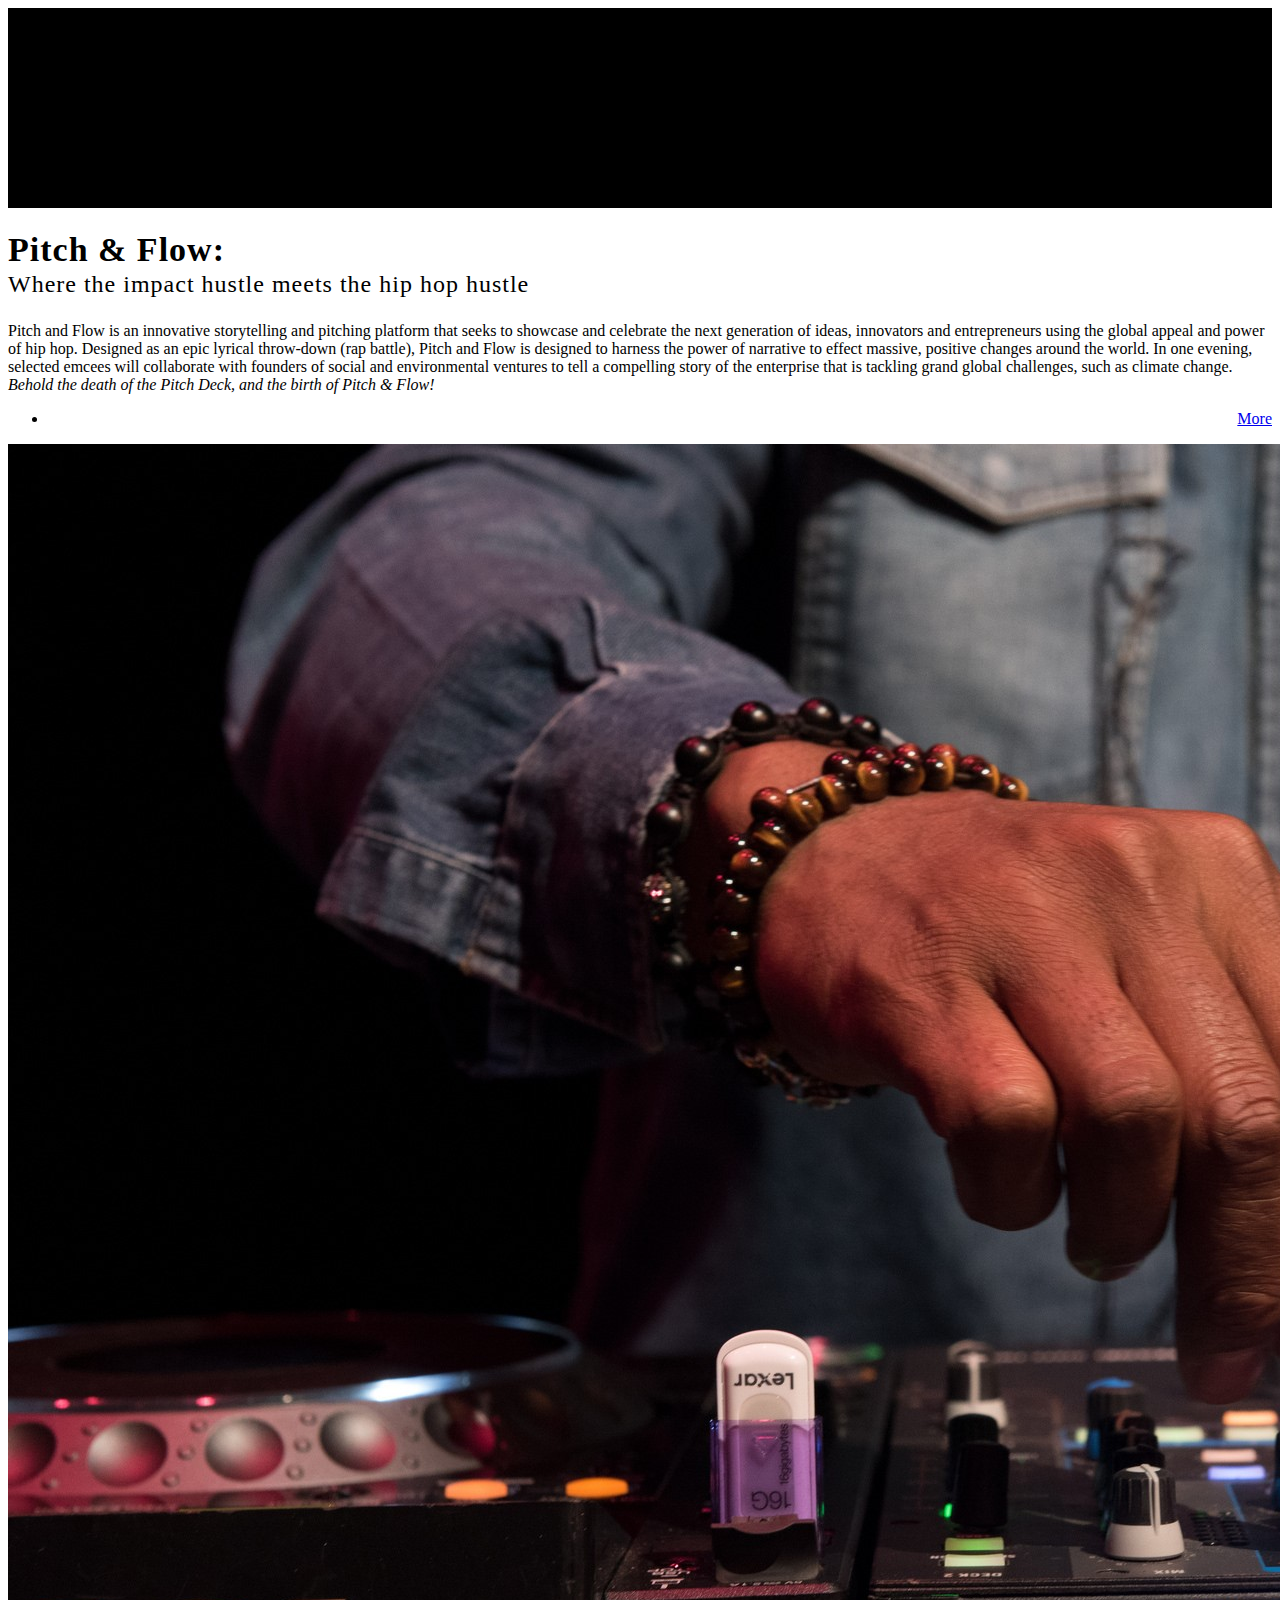
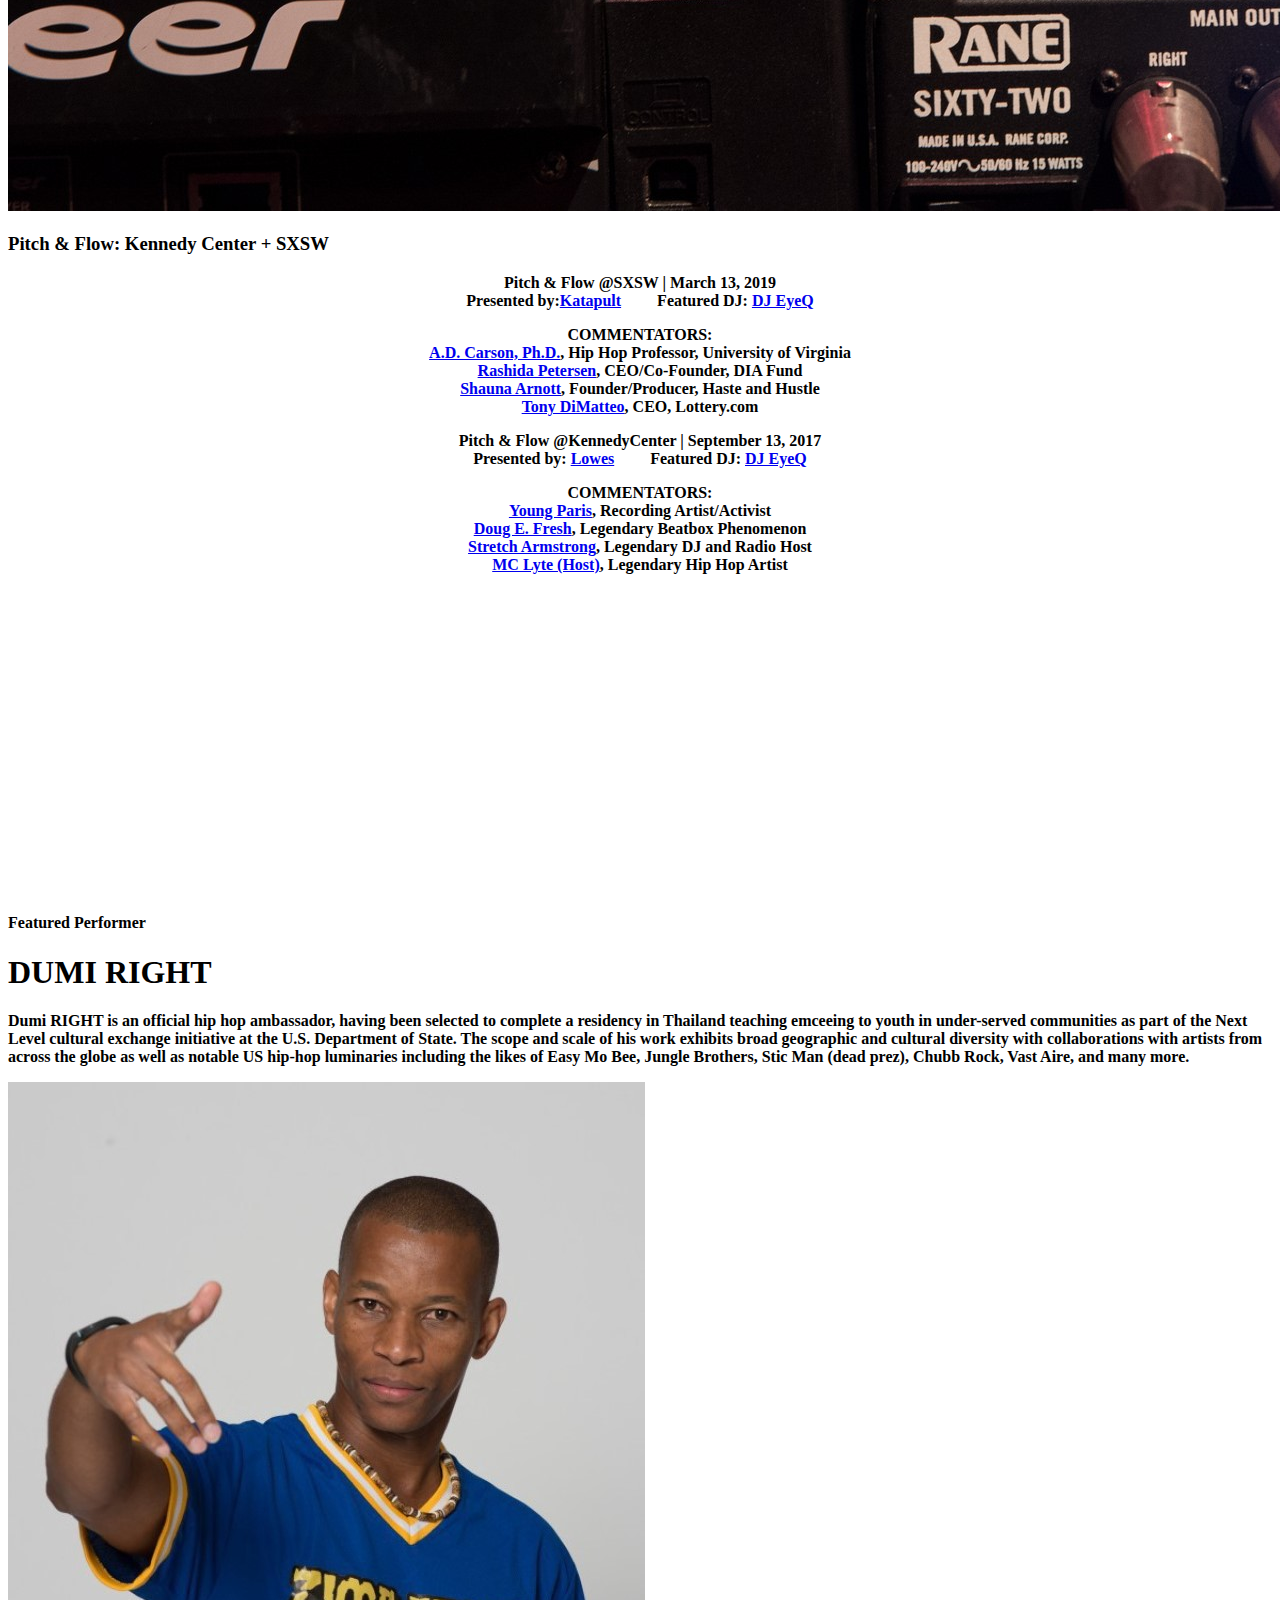
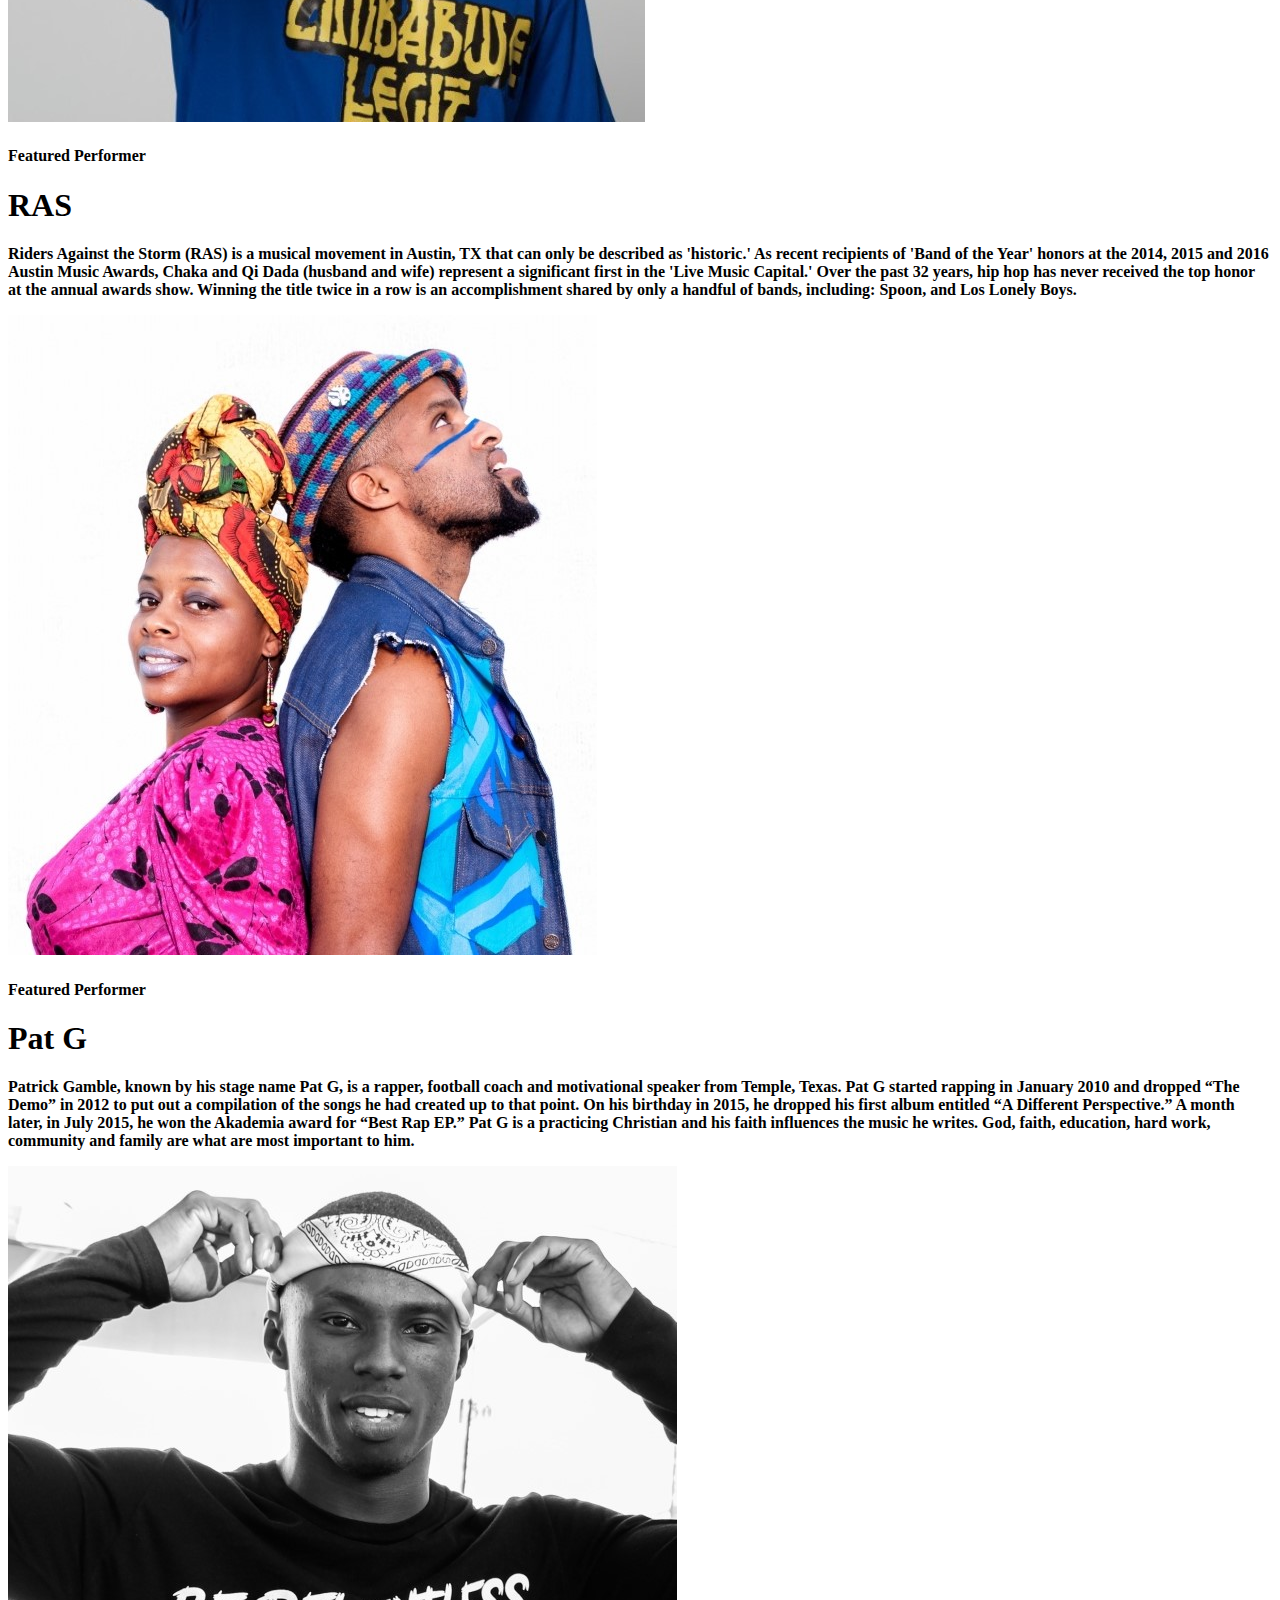
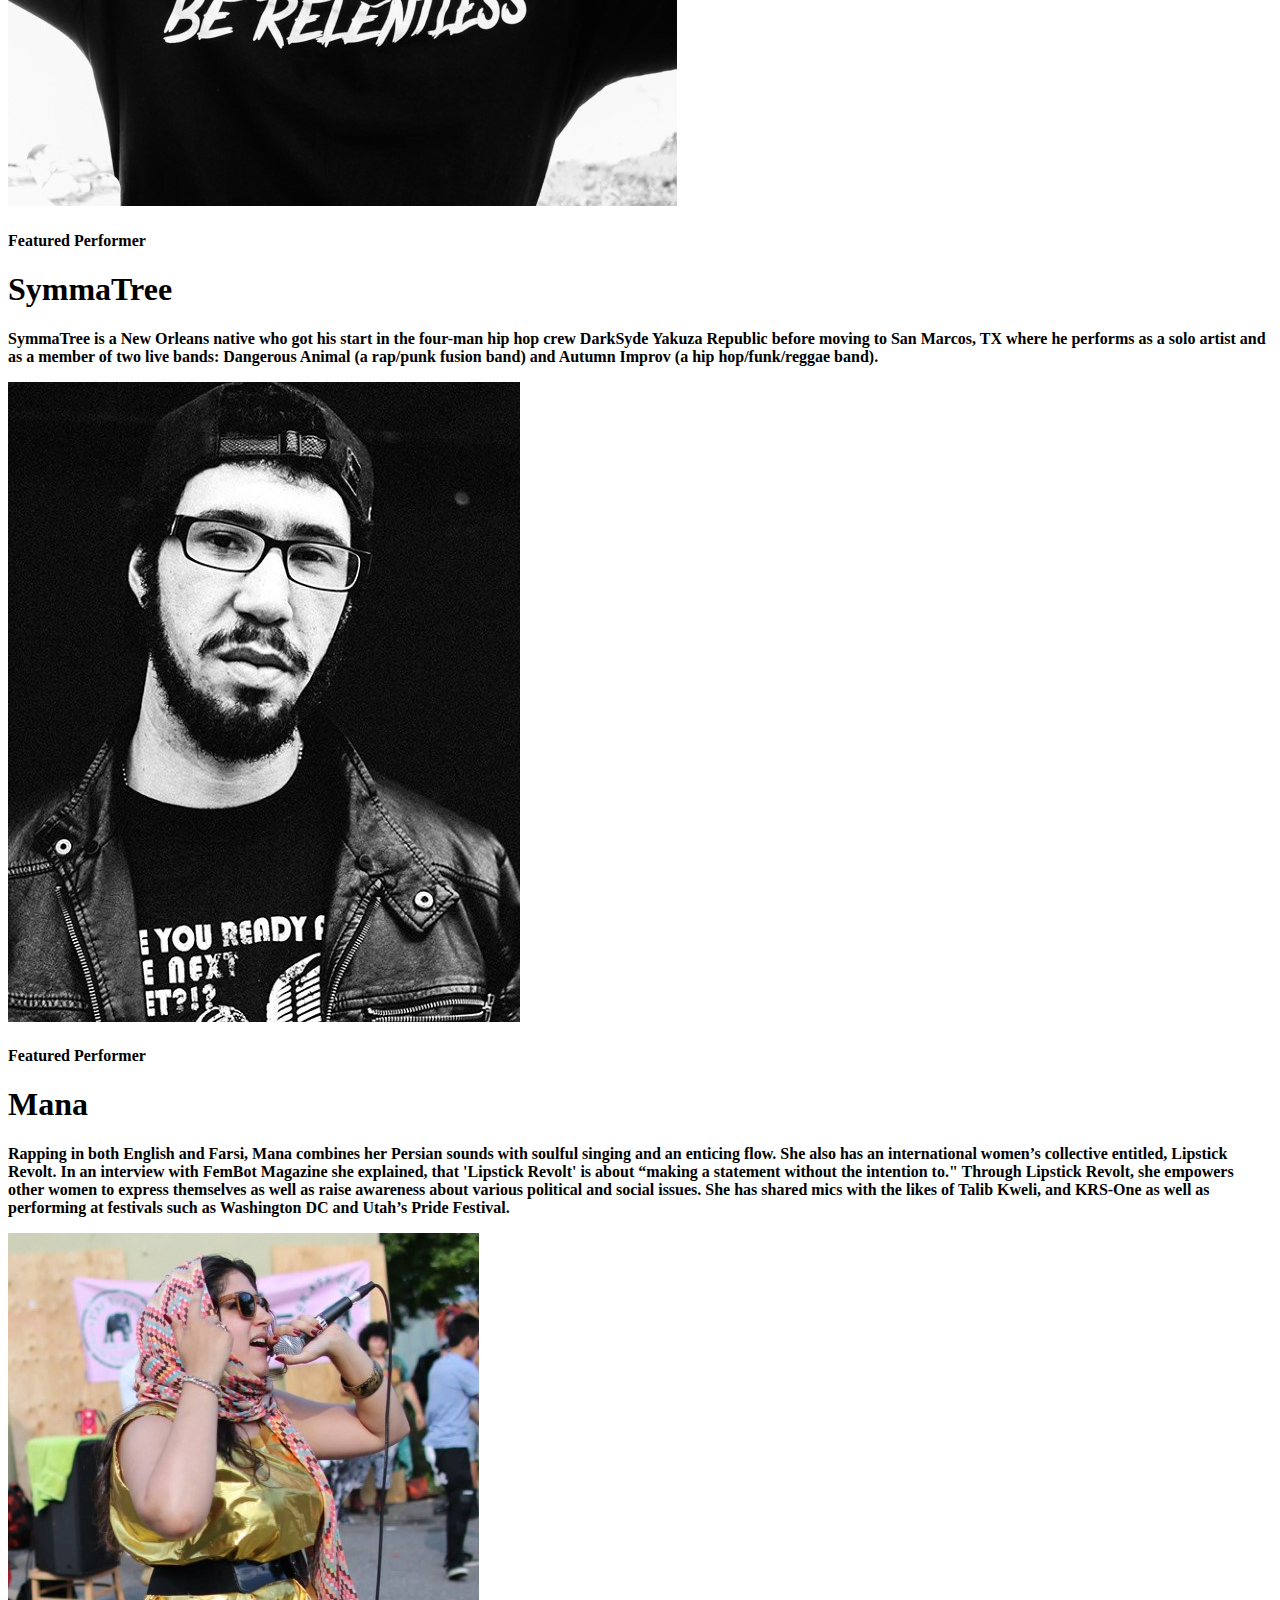
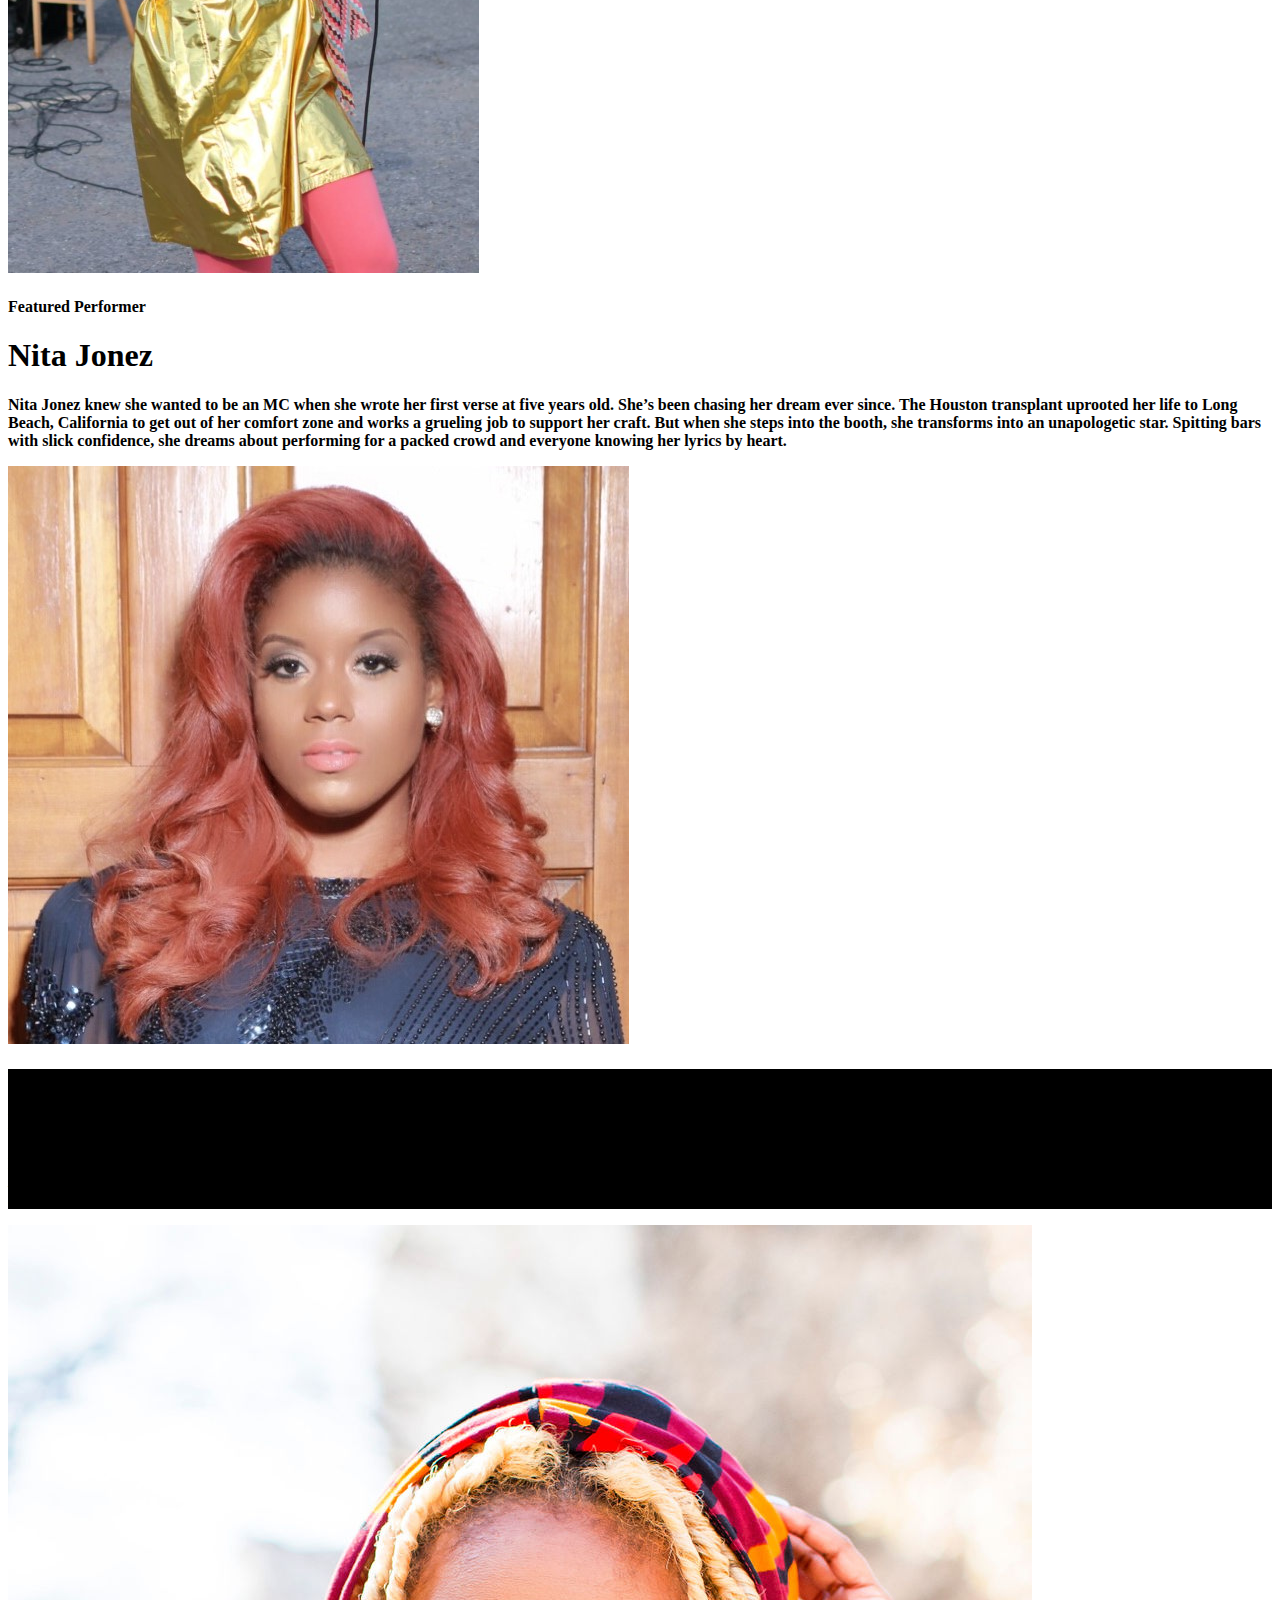
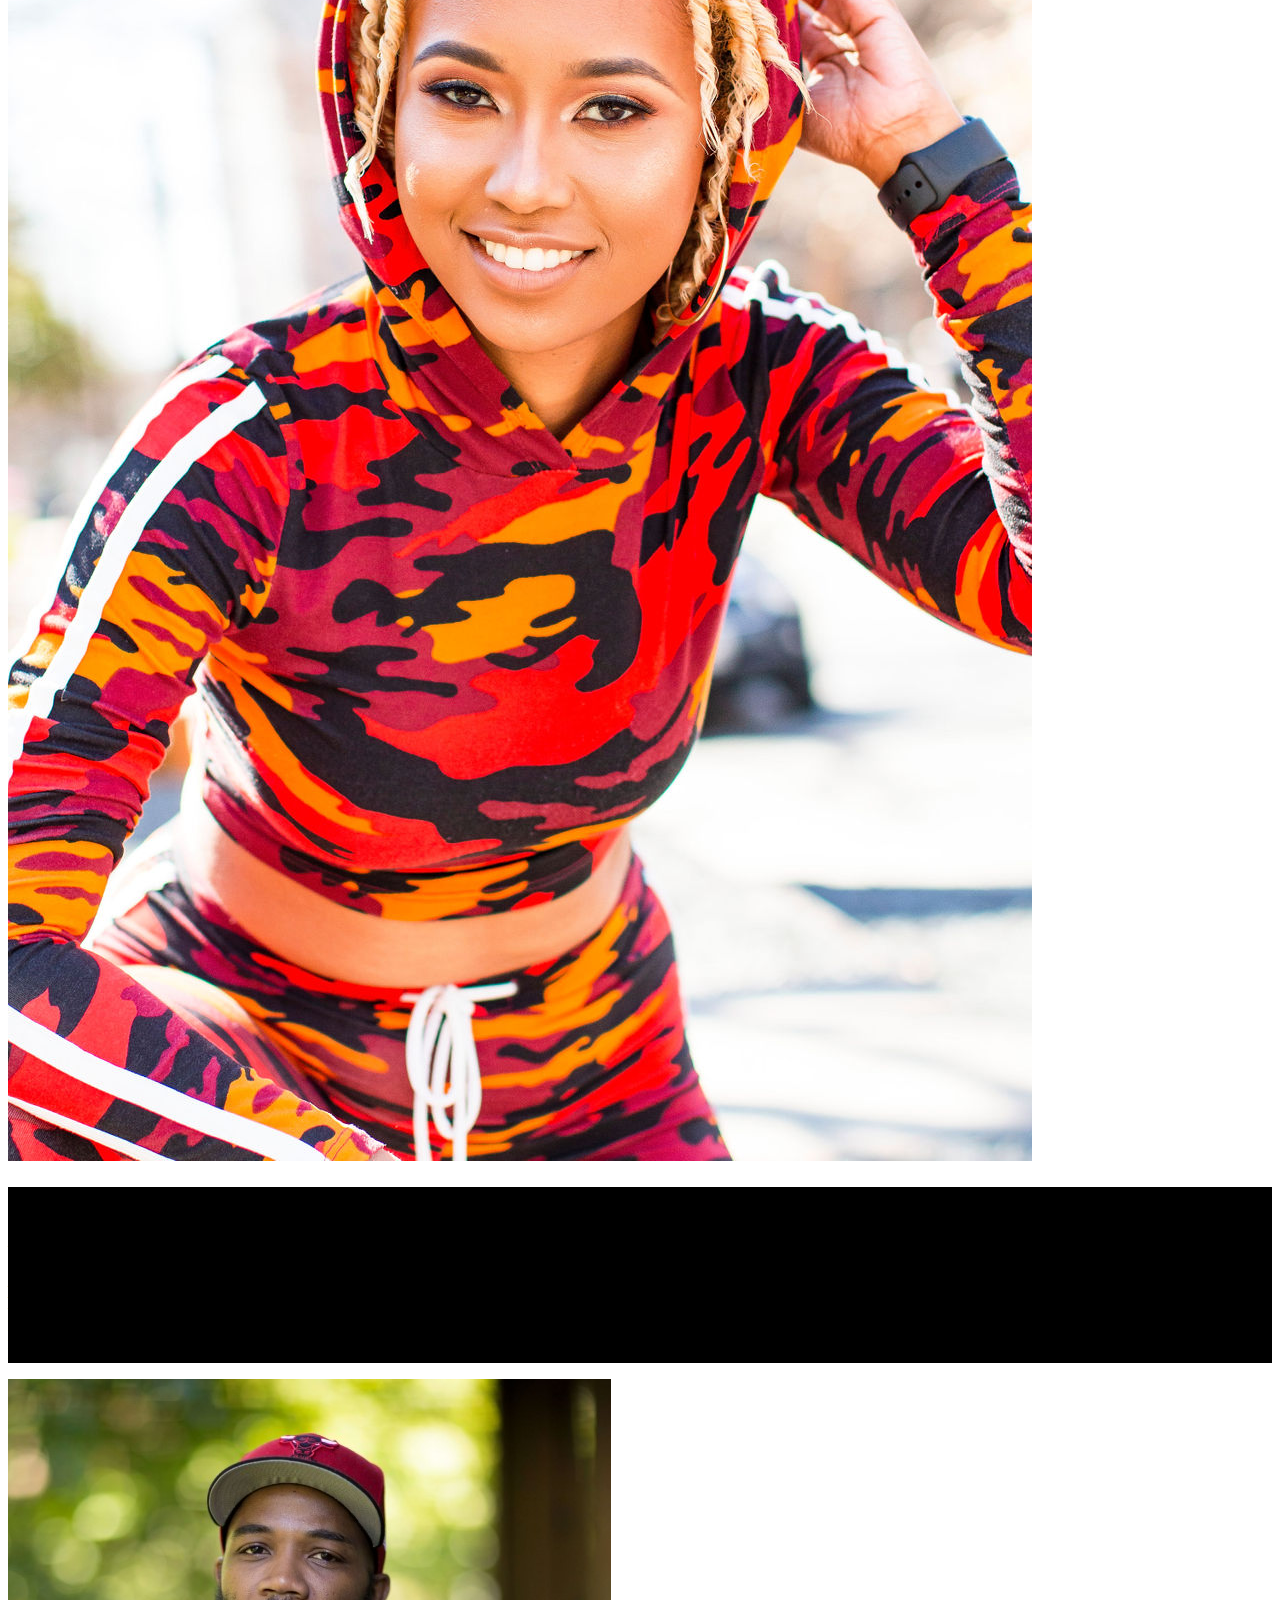
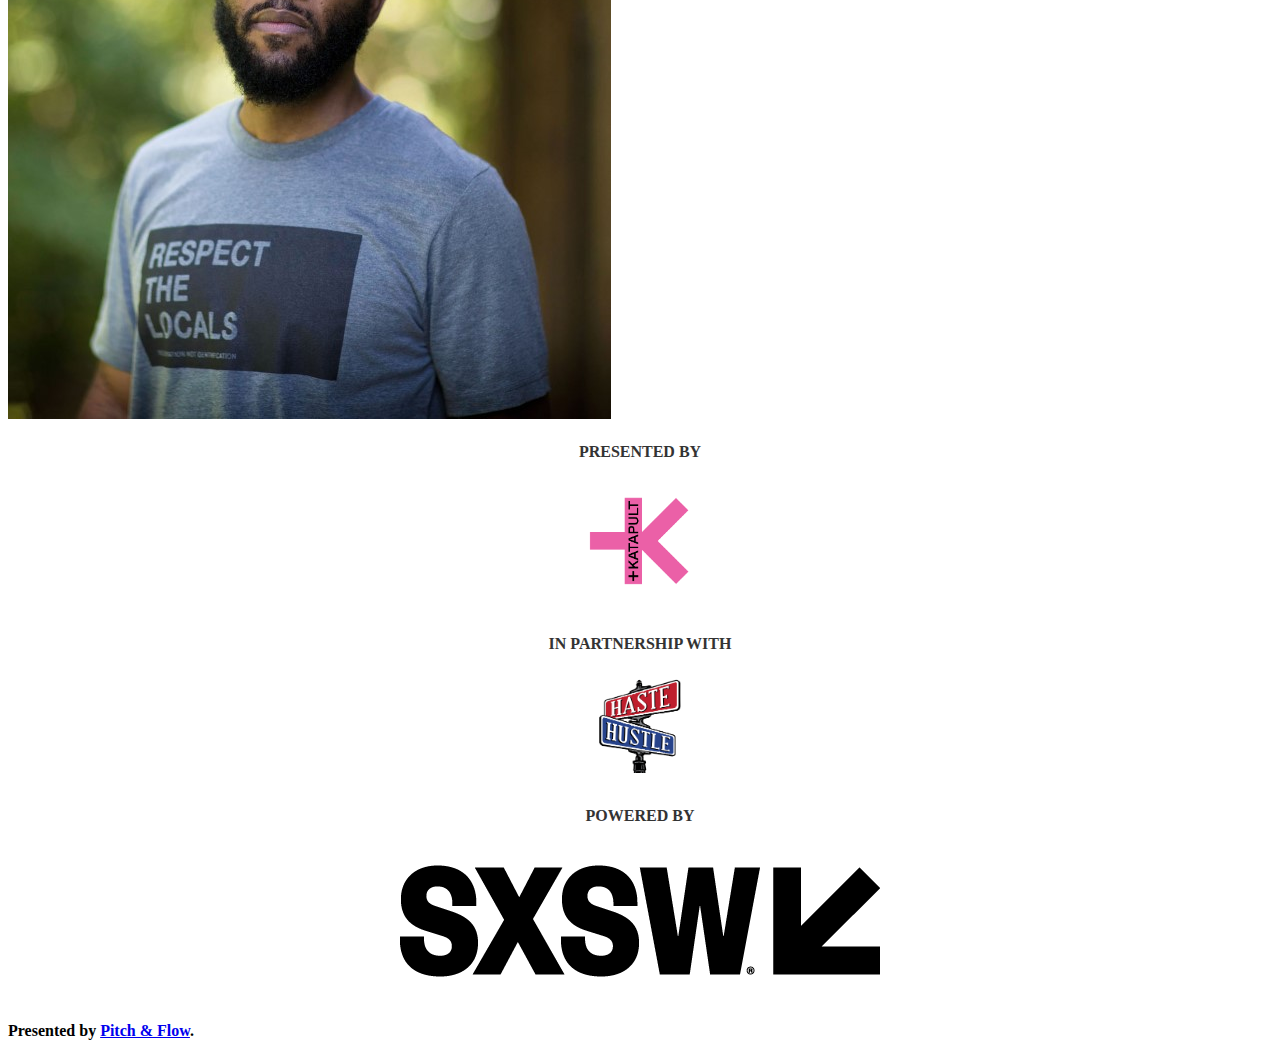
==== home.html @ 5f87fad5 "Update home.html" ====
<!DOCTYPE html>
<html><head><meta http-equiv="Content-Type" content="text/html; charset=UTF-8">
    <title>Pitch & Flow — Giving Voice to Vision</title>
    
    <meta name="viewport" content="width=device-width, initial-scale=1, user-scalable=no">
    <link rel="stylesheet" href="./assets/css/main.css">
    <noscript>&lt;link rel="stylesheet" href="assets/css/noscript.css" /&gt;</noscript>
    <link rel="stylesheet" href="./assets/css/tooltip-theme-arrows.css" />
    <link rel="apple-touch-icon" sizes="57x57" href="assets/images/favicons/apple-icon-57x57.png">
    <link rel="apple-touch-icon" sizes="60x60" href="assets/images/favicons/apple-icon-60x60.png">
    <link rel="apple-touch-icon" sizes="72x72" href="assets/images/favicons/apple-icon-72x72.png">
    <link rel="apple-touch-icon" sizes="76x76" href="assets/images/favicons/apple-icon-76x76.png">
    <link rel="apple-touch-icon" sizes="114x114" href="assets/images/favicons/apple-icon-114x114.png">
    <link rel="apple-touch-icon" sizes="120x120" href="assets/images/favicons/apple-icon-120x120.png">
    <link rel="apple-touch-icon" sizes="144x144" href="assets/images/favicons/apple-icon-144x144.png">
    <link rel="apple-touch-icon" sizes="152x152" href="assets/images/favicons/apple-icon-152x152.png">
    <link rel="apple-touch-icon" sizes="180x180" href="assets/images/favicons/apple-icon-180x180.png">
    <link rel="icon" type="imageassets/images/favicons/png" sizes="192x192"  href="assets/images/favicons/android-icon-192x192.png">
    <link rel="icon" type="imageassets/images/favicons/png" sizes="32x32" href="assets/images/favicons/favicon-32x32.png">
    <link rel="icon" type="imageassets/images/favicons/png" sizes="96x96" href="assets/images/favicons/favicon-96x96.png">
    <link rel="icon" type="imageassets/images/favicons/png" sizes="16x16" href="assets/images/favicons/favicon-16x16.png">
    <link rel="manifest" href="assets/images/favicons/manifest.json">
    <meta name="msapplication-TileColor" content="#ffffff">
    <meta name="msapplication-TileImage" content="assets/images/favicons/ms-icon-144x144.png">
    <meta name="theme-color" content="#ffffff">    
    <link rel="canonical" href="https://pitchandflow.com/" />
    <meta name="google-site-verification" content="XYeDsJhwVckv3bR7S4K35XNMS2PxiT5p_0rfYP9TjKI" />   

    <meta property="og:locale" content="en_US"/>
    <meta property="og:site_name" content="Pitch & Flow — Giving Voice to Vision"/>
    <meta property="og:title" content="Pitch & Flow — Giving Voice to Vision"/>
    <meta property="og:url" content="https://pitchandflow.com"/>
    <meta property="og:type" content="website"/>
    <meta property="og:description" content="Join the impact revolution via hip hop and music!"/>
    <meta property="og:image" content="http://pitchandflow.com/assets/images/fb-pnf.jpg"/>
    <meta property="og:image:secure_url" content="https://pitchandflow.com/assets/images/fb-pnf.jpg" />

    <meta itemprop="name" content="Pitch & Flow — Giving Voice to Vision"/>
    <meta itemprop="description" content="Join the impact revolution powered by hip hop and music!"/>
    <meta itemprop="image" content="http://pitchandflow.com/assets/images/fb-pnf.jpg"/>

    <meta name="twitter:title" content="Pitch & Flow — Giving Voice to Vision"/>
    <meta name="twitter:url" content="https://pitchandflow.com"/>
    <meta name="twitter:description" content="Join us on March 13 at the Line Austin for an unforgettable SXSW event!"/>
    <meta name="twitter:image" content="http://pitchandflow.com/assets/images/fb-pnf.jpg"/>
    <meta name="twitter:card" content="summary_large_image"/>
    <meta name="twitter:site" content="@pitchandflow"/>    
  </head>
  <body style="" class="">

    <!-- Page Wrapper -->
      <div id="page-wrapper">

        <!-- Wrapper -->
          <div id="wrapper">


            <!-- Panel (Spotlight) -->
              <section class="panel spotlight medium" style="background:black !important; min-height: 200px;">
                <div class="image span-12-75" data-position="100% 100%">
                  <img src="./assets/images/pitch-and-flow-web.jpg" alt="" style="object-fit: contain;padding: 20px;">
                </div>                
              </section>

            <!-- Panel (Banner) -->
              <section class="panel banner">
                <div class="content color2 span-4-25">
                  <h1 class="major" style="font-size: 34px;letter-spacing: 1px;">Pitch & Flow:<span style="font-size: 24px; line-height: 30px; display: block; font-weight: 300;letter-spacing: 1px;">Where the impact hustle meets the hip hop hustle</span></h1>
                  <p style="margin-bottom: 10px;">  Pitch and Flow is an innovative storytelling and pitching platform that seeks to showcase and celebrate the next generation of ideas, innovators and entrepreneurs using the global appeal and power of hip hop. Designed as an epic lyrical throw-down (rap battle), Pitch and Flow is designed to harness the power of narrative to effect massive, positive changes around the world. In one evening, selected emcees will collaborate with founders of social and environmental ventures to tell a compelling story of the enterprise that is tackling grand global challenges, such as climate change.  <em>Behold the death of the Pitch Deck, and the birth of Pitch & Flow!</em>

                    </p>
                    <ul class="actions" style="text-align: right;">
                    <li><a href="#first" class="button special color1 circle icon fa-angle-right">More</a></li>
                  </ul>
                </div>
                <div class="image filtered span-2-75" data-position="25% 25%" id="first">
                  <img src="./assets/images/dnicetable.jpg">
                </div>
              </section>


            <!-- Panel -->
              <section class="panel color4-alt">
                <div class="intro color4 span-3-5">
                  <h3 class="major">Pitch & Flow: Kennedy Center + SXSW</h3>
<p style="text-align: center;margin-bottom:0px;"><strong>Pitch & Flow @SXSW | March 13, 2019 </strong><br/> 
   <strong> Presented by:<a href="http://www.katapult.tech/" target="_blank">Katapult</a>&nbsp;&nbsp;&nbsp;&nbsp;&nbsp;&nbsp;&nbsp;&nbsp;&nbsp;<strong>Featured DJ:</strong> <a href="https://soundcloud.com/djeyeqew/" target="_blank">DJ EyeQ</a></p>
                  <p style="text-align: center;margin-bottom:0px;"><strong style="margin-bottom: 3px;">COMMENTATORS:</strong><br/>
                  <strong><a href="https://schedule.sxsw.com/2019/speakers/2011612" target="_blank">A.D. Carson, Ph.D.</a></strong>, Hip Hop Professor, University of Virginia<br/>
                  <strong><a href="https://schedule.sxsw.com/2019/speakers/2005036" target="_blank">Rashida Petersen</a></strong>, CEO/Co-Founder, DIA Fund<br/>
                  <strong><a href="https://schedule.sxsw.com/2019/speakers/2014228" target="_blank">Shauna Arnott</a></strong>, Founder/Producer, Haste and Hustle<br/>
                  <strong><a href="https://schedule.sxsw.com/2019/speakers/2011614" target="_blank">Tony DiMatteo</a></strong>, CEO, Lottery.com</p>
                 <p>
<p style="text-align: center;margin-bottom:0px;"><strong>Pitch & Flow @KennedyCenter | September 13, 2017 </strong><br/>
    <strong>Presented by: <a href="http://www.lowes.com/" target="_blank">Lowes</strong></a>&nbsp;&nbsp;&nbsp;&nbsp;&nbsp;&nbsp;&nbsp;&nbsp;&nbsp;<strong>Featured DJ:</strong> <a href="https://soundcloud.com/djeyeqew/" target="_blank">DJ EyeQ</a></p>
 <p style="text-align: center;margin-bottom:0px;"><strong style="margin-bottom: 3px;">COMMENTATORS:</strong><br/>
                  <strong><a href="https://nataal.com/young-paris" target="_blank">Young Paris</a></strong>, Recording Artist/Activist<br/>
                  <strong><a href="https://dougefresh.com/" target="_blank">Doug E. Fresh</a></strong>, Legendary Beatbox Phenomenon<br/>
                  <strong><a href="https://www.wikiwand.com/en/DJ_Stretch_Armstrong" target="_blank">Stretch Armstrong</a></strong>, Legendary DJ and Radio Host<br/>
                  <strong><a href="https://www.mclytenow.com/" target="_blank">MC Lyte (Host)</a></strong>, Legendary Hip Hop Artist</p>
                    
               
<!--<p>Individual Registration Required. <strong><a href="#rsvp">RSVP by 9.12.17</a></strong></p>-->
                                </div>
                <div class="inner" id="rsvp">
                  <div class="span-3-25">
                   <iframe width="560" height="315" src="https://www.youtube.com/embed/kTUY-0IaSfw?rel=0" frameborder="0" allow="accelerometer; autoplay; encrypted-media; gyroscope; picture-in-picture" allowfullscreen></iframe>
                     </div>
               <!--                   <div class="span-1-5">
                                        <ul class="contact-icons color1">
                      <li class="icon fa-twitter"><a href="https://twitter.com/pitchandflow">@pitchandflow</a></li>
                      <li class="icon fa-facebook"><a href="https://facebook.com/pitchandflow">facebook.com/pitchandflow</a></li>
                      <li class="icon fa-instagram"><a href="https://instagram.com/pitchandflow">@pitchandflow</a></li>
                    </ul>
                  </div> -->
                </div>
              </section>

            <!-- Panel (Spotlight) -->
              <section class="panel">
                <div class="intro content color1 span-3">
                  <h4 class="major">Featured Performer</h4>
                  <h1 class="major">DUMI RIGHT</h1>
                  <p>Dumi RIGHT is an official hip hop ambassador, having been selected to complete a residency in Thailand teaching emceeing to youth in under-served communities as part of the Next Level cultural exchange initiative at the U.S. Department of State. The scope and scale of his work exhibits broad geographic and cultural diversity with collaborations with artists from across the globe as well as notable US hip-hop luminaries including the likes of Easy Mo Bee, Jungle Brothers, Stic Man (dead prez), Chubb Rock, Vast Aire, and many more.</p>                  
                </div>
                <div class="image filtered span-2-75" data-position="25% 25%">
                  <a href="https://soundcloud.com/dumi-right" target="_blank" title="Dumi Right"><img src="./assets/images/dumiright2.jpg" alt="Hosted by MC Lyte"></a>
                </div>
              </section>              

              <section class="panel">
                <div class="intro content color1 span-3">
                  <h4 class="major">Featured Performer</h4>
                  <h1 class="major">RAS</h1>
                  <p>Riders Against the Storm (RAS) is a musical movement in Austin, TX that can only be described as 'historic.' As recent recipients of 'Band of the Year' honors at the 2014, 2015 and 2016 Austin Music Awards, Chaka and Qi Dada (husband and wife) represent a significant first in the 'Live Music Capital.' Over the past 32 years, hip hop has never received the top honor at the annual awards show. Winning the title twice in a row is an accomplishment shared by only a handful of bands, including: Spoon, and Los Lonely Boys.
</p>
                </div>
                <div class="image filtered span-2-75" data-position="25% 25%">
                  <a href="https://soundcloud.com/rashiphop" target="_blank" title="RAS"><img src="./assets/images/RAS.jpg" alt="RAS"></a> 
                </div>
              </section>      

              <section class="panel">
                <div class="intro content color1 span-3">
                  <h4 class="major">Featured Performer</h4>
                  <h1 class="major">Pat G</h1>
                  <p>Patrick Gamble, known by his stage name Pat G, is a rapper, football coach and motivational speaker from Temple, Texas. Pat G started rapping in January 2010 and dropped “The Demo” in 2012 to put out a compilation of the songs he had created up to that point. On his birthday in 2015, he dropped his first album entitled “A Different Perspective.” A month later, in July 2015, he won the Akademia award for “Best Rap EP.” Pat G is a practicing Christian and his faith influences the music he writes. God, faith, education, hard work, community and family are what are most important to him.</p>
                </div>
                <div class="image filtered span-2-75" data-position="25% 25%">
                  <a href="http://soundcloud.com/patg" target="_blank" title="Pat G"><img src="./assets/images/patg.jpg" alt="Pat G"></a> 
                </div>
              </section>

              <section class="panel">
                <div class="intro content color1 span-3">
                  <h4 class="major">Featured Performer</h4>
                  <h1 class="major">SymmaTree</h1>
                  <p>SymmaTree is a New Orleans native who got his start in the four-man hip hop crew DarkSyde Yakuza Republic before moving to San Marcos, TX where he performs as a solo artist and as a member of two live bands: Dangerous Animal (a rap/punk fusion band) and Autumn Improv (a hip hop/funk/reggae band).
 </p>
                </div>
                <div class="image filtered span-2" data-position="25% 25%">
                  <a href="https://soundcloud.com/symmatreedyr" target="_blank" title="SymmaTree"><img src="./assets/images/SymmaTree.jpg" alt="SymmaTree"></a> 
                </div>
              </section>              

              <section class="panel">
                <div class="intro content color1 span-3">
                  <h4 class="major">Featured Performer</h4>
                  <h1 class="major">Mana</h1>
                  <p>Rapping in both English and Farsi, Mana combines her Persian sounds with soulful singing and an enticing flow. She also has an international women’s collective entitled, Lipstick Revolt. In an interview with FemBot Magazine she explained, that 'Lipstick
Revolt' is about “making a statement without the intention to." Through Lipstick Revolt, she empowers other women to express themselves as well as raise awareness about various political and social issues. She has shared mics with the likes of Talib Kweli, and KRS-One as well as performing at festivals such as Washington DC and
Utah’s Pride Festival.</p>
                </div>
                <div class="image filtered span-2-75" data-position="25% 25%">
                  <a href="https://soundcloud.com/thesecretofmana" target="_blank" title="Mana"><img src="./assets/images/manarapper.jpg" alt="Mana"></a> 
                </div>
              </section>                             

 <section class="panel">
                <div class="intro content color1 span-3">
                  <h4 class="major">Featured Performer</h4>
                  <h1 class="major">Nita Jonez</h1>
                  <p>Nita Jonez knew she wanted to be an MC when she wrote her first verse at five years old. She’s been chasing her dream ever since. 
The Houston transplant uprooted her life to Long Beach, California to get out of her comfort zone and works a grueling job to support her craft. But when she steps into the booth, she transforms into an unapologetic star. 
Spitting bars with slick confidence, she dreams about performing for a packed crowd and everyone knowing her lyrics by heart.
 
</p>
                </div>
                <div class="image filtered span-2-75" data-position="25% 25%">
                <a href="https://soundcloud.com/nita-jonez/" target="_blank" title="Nita Jonez">  <img src="./assets/images/nita.jpg" alt="Prowess"></a> 
                </div>
              </section>       

                <section class="panel">
                <div class="intro content color1 span-3" style="background: black !important;">
                  <h4 class="major">Featured DJ</h4>
                  <h2 class="major">DJ Eye Q</h2>
                  <p>Eye Q is a resident disc jockey born in Austin, TX and has been in the music scene for 6 years now. She started learning how to spin vinyl at the local DJ/Production school, Dub Academy. 
Eye Q has performed for venues in multiple cities across the country, as well as internationally in the Toronto Music Festival. She is driven by her passion to give the audience a break from the realities of work and personal life. Eye Q’s ultimate goal is to give the audience good music and great memories to last a lifetime. 
  </p>
                </div>
                <div class="image filtered span-3-25" data-position="25% 25%">
                  <img src="./assets/images/DJEyeQ.jpg" alt="DJ EyeQ"></a> 
                </div>
              </section>      
          
              <section class="panel">
                <div class="intro content color1 span-3" style="background: black !important;">
                  <h4 class="major">Special Guest / Commentator</h4>
                  <h2 class="major">A.D. Carson, Ph.D.</h2>
                  <p>A.D. Carson is a performance artist and educator from Decatur, Illinois. He received a Ph.D. at Clemson University doing work that focuses on race, literature, history, and rhetorical performances. A 2016 recipient of the Martin Luther King, Jr. Award for Excellence in Service at Clemson, Carson worked with students, staff, faculty, and community members to raise awareness of historic, entrenched racism at the university through his See the Stripes campaign, which takes its name from his 2014 poem. His dissertation, “Owning My Masters: The Rhetorics of Rhymes & Revolutions,” is a digital archive that features a 34 track rap album and was recognized by the Graduate Student Government as the 2017 Outstanding Dissertation.</p>
                </div>
                <div class="image filtered span-3-25" data-position="25% 25%">
                  <img src="./assets/images/adcarsonuva.jpg" alt="AD Carson"></a> 
                </div>
              </section>              


           

            <!-- Panel (Spotlight) -->
              <section class="panel">
                <div class="content span-3" style="background: white !important;margin: 0 auto; text-align: center;">
                  <strong style="display:block; margin-top: 20px;color: #333333; font-weight: 600; text-transform: uppercase;">Presented by</strong>
                  <a href="http://katapult.tech/" target="_blank"><img src="./assets/images/KatapultPINK.png" alt="Katapult" style="max-width: 90%; max-height: 120px; padding: 20px;"></a>
                  <strong style="display:block; margin-top: 10px;color: #333333; font-weight: 600; text-transform: uppercase;">In partnership with</strong>
                  <a href="http://www.hasteandhustle.com/" target="_blank" title="Haste & Hustle"><img src="./assets/images/HasteHustle.png" alt="Haste & Hustle" style="max-width: 100%; max-height: 100px; padding: 20px;"></a>
                  <strong style="display:block; margin-top: 10px;color: #333333; font-weight: 600; text-transform: uppercase;">Powered by</strong>
                  <a href="http://www.sxsw.com" target="_blank"><img src="./assets/images/sxsw.png" alt="SXSW" style="max-width: 40%; max-height: 130px; padding: 2.5%;"></a>
                                 </div>
                 
              </section>

            <!-- Copyright -->
            <div class="copyright">Presented by <a href="http://soundcloud.com/pitchandflow/" target="_blank">Pitch & Flow</a>. </div>

          <div class="scrollZone left" style="left: 0px;"></div><div class="scrollZone right" style="right: 0px;"></div></div>

      </div>

    <!-- Scripts -->
      <script src="./assets/js/jquery.min.js"></script>
      <script src="./assets/js/skel.min.js"></script>
      <script src="./assets/js/main.js"></script>
      
      <script src="./assets/js/tether.min.js"></script>
      <script src="./assets/js/drop.min.js"></script>      
      <script src="./assets/js/tooltip.min.js"></script>

<!--<a href="#rsvp" class="button special color0 icon fa-check" style="position: fixed; right: 20px; bottom: 20px; display: block;">RSVP</a>-->
</body></html>
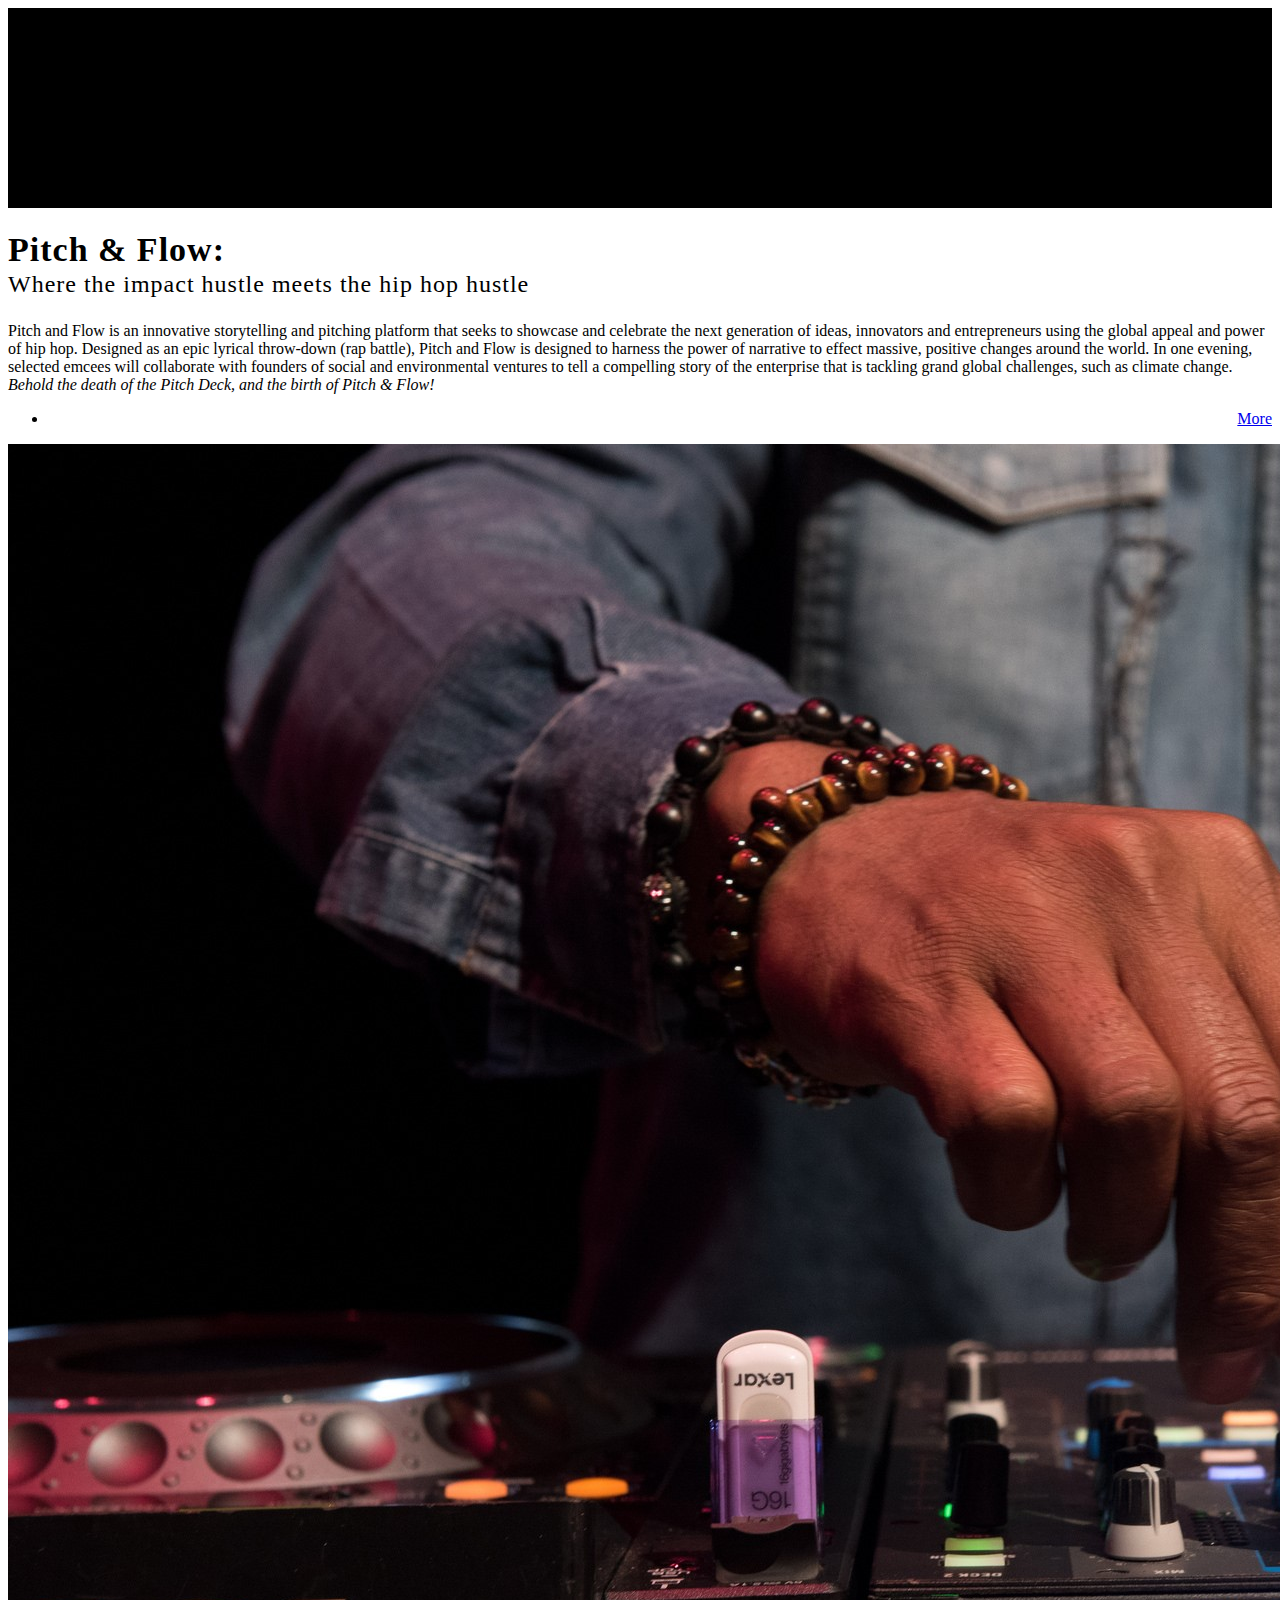
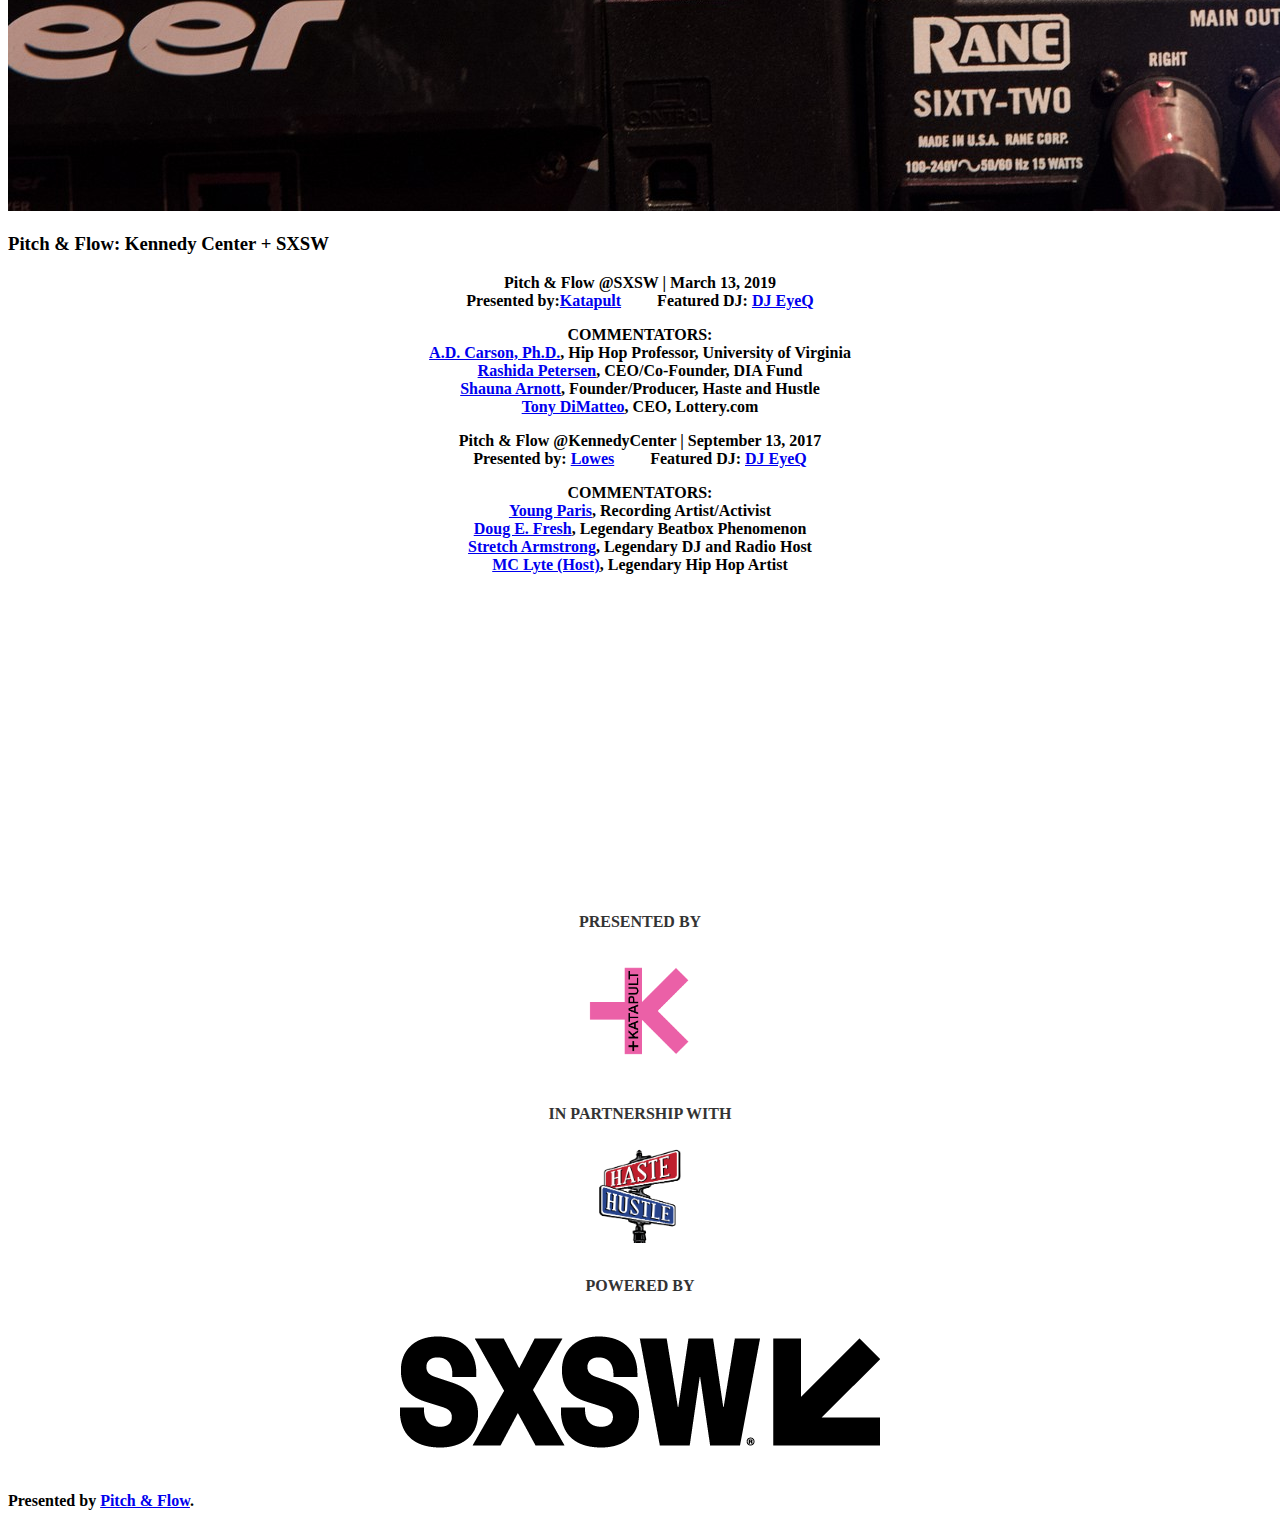
==== commit 4db5a851: "Update home.html" ====
--- a/home.html
+++ b/home.html
@@ -116,106 +116,7 @@
                 </div>
               </section>
 
-            <!-- Panel (Spotlight) -->
-              <section class="panel">
-                <div class="intro content color1 span-3">
-                  <h4 class="major">Featured Performer</h4>
-                  <h1 class="major">DUMI RIGHT</h1>
-                  <p>Dumi RIGHT is an official hip hop ambassador, having been selected to complete a residency in Thailand teaching emceeing to youth in under-served communities as part of the Next Level cultural exchange initiative at the U.S. Department of State. The scope and scale of his work exhibits broad geographic and cultural diversity with collaborations with artists from across the globe as well as notable US hip-hop luminaries including the likes of Easy Mo Bee, Jungle Brothers, Stic Man (dead prez), Chubb Rock, Vast Aire, and many more.</p>                  
-                </div>
-                <div class="image filtered span-2-75" data-position="25% 25%">
-                  <a href="https://soundcloud.com/dumi-right" target="_blank" title="Dumi Right"><img src="./assets/images/dumiright2.jpg" alt="Hosted by MC Lyte"></a>
-                </div>
-              </section>              
-
-              <section class="panel">
-                <div class="intro content color1 span-3">
-                  <h4 class="major">Featured Performer</h4>
-                  <h1 class="major">RAS</h1>
-                  <p>Riders Against the Storm (RAS) is a musical movement in Austin, TX that can only be described as 'historic.' As recent recipients of 'Band of the Year' honors at the 2014, 2015 and 2016 Austin Music Awards, Chaka and Qi Dada (husband and wife) represent a significant first in the 'Live Music Capital.' Over the past 32 years, hip hop has never received the top honor at the annual awards show. Winning the title twice in a row is an accomplishment shared by only a handful of bands, including: Spoon, and Los Lonely Boys.
-</p>
-                </div>
-                <div class="image filtered span-2-75" data-position="25% 25%">
-                  <a href="https://soundcloud.com/rashiphop" target="_blank" title="RAS"><img src="./assets/images/RAS.jpg" alt="RAS"></a> 
-                </div>
-              </section>      
-
-              <section class="panel">
-                <div class="intro content color1 span-3">
-                  <h4 class="major">Featured Performer</h4>
-                  <h1 class="major">Pat G</h1>
-                  <p>Patrick Gamble, known by his stage name Pat G, is a rapper, football coach and motivational speaker from Temple, Texas. Pat G started rapping in January 2010 and dropped “The Demo” in 2012 to put out a compilation of the songs he had created up to that point. On his birthday in 2015, he dropped his first album entitled “A Different Perspective.” A month later, in July 2015, he won the Akademia award for “Best Rap EP.” Pat G is a practicing Christian and his faith influences the music he writes. God, faith, education, hard work, community and family are what are most important to him.</p>
-                </div>
-                <div class="image filtered span-2-75" data-position="25% 25%">
-                  <a href="http://soundcloud.com/patg" target="_blank" title="Pat G"><img src="./assets/images/patg.jpg" alt="Pat G"></a> 
-                </div>
-              </section>
-
-              <section class="panel">
-                <div class="intro content color1 span-3">
-                  <h4 class="major">Featured Performer</h4>
-                  <h1 class="major">SymmaTree</h1>
-                  <p>SymmaTree is a New Orleans native who got his start in the four-man hip hop crew DarkSyde Yakuza Republic before moving to San Marcos, TX where he performs as a solo artist and as a member of two live bands: Dangerous Animal (a rap/punk fusion band) and Autumn Improv (a hip hop/funk/reggae band).
- </p>
-                </div>
-                <div class="image filtered span-2" data-position="25% 25%">
-                  <a href="https://soundcloud.com/symmatreedyr" target="_blank" title="SymmaTree"><img src="./assets/images/SymmaTree.jpg" alt="SymmaTree"></a> 
-                </div>
-              </section>              
-
-              <section class="panel">
-                <div class="intro content color1 span-3">
-                  <h4 class="major">Featured Performer</h4>
-                  <h1 class="major">Mana</h1>
-                  <p>Rapping in both English and Farsi, Mana combines her Persian sounds with soulful singing and an enticing flow. She also has an international women’s collective entitled, Lipstick Revolt. In an interview with FemBot Magazine she explained, that 'Lipstick
-Revolt' is about “making a statement without the intention to." Through Lipstick Revolt, she empowers other women to express themselves as well as raise awareness about various political and social issues. She has shared mics with the likes of Talib Kweli, and KRS-One as well as performing at festivals such as Washington DC and
-Utah’s Pride Festival.</p>
-                </div>
-                <div class="image filtered span-2-75" data-position="25% 25%">
-                  <a href="https://soundcloud.com/thesecretofmana" target="_blank" title="Mana"><img src="./assets/images/manarapper.jpg" alt="Mana"></a> 
-                </div>
-              </section>                             
-
- <section class="panel">
-                <div class="intro content color1 span-3">
-                  <h4 class="major">Featured Performer</h4>
-                  <h1 class="major">Nita Jonez</h1>
-                  <p>Nita Jonez knew she wanted to be an MC when she wrote her first verse at five years old. She’s been chasing her dream ever since. 
-The Houston transplant uprooted her life to Long Beach, California to get out of her comfort zone and works a grueling job to support her craft. But when she steps into the booth, she transforms into an unapologetic star. 
-Spitting bars with slick confidence, she dreams about performing for a packed crowd and everyone knowing her lyrics by heart.
- 
-</p>
-                </div>
-                <div class="image filtered span-2-75" data-position="25% 25%">
-                <a href="https://soundcloud.com/nita-jonez/" target="_blank" title="Nita Jonez">  <img src="./assets/images/nita.jpg" alt="Prowess"></a> 
-                </div>
-              </section>       
-
-                <section class="panel">
-                <div class="intro content color1 span-3" style="background: black !important;">
-                  <h4 class="major">Featured DJ</h4>
-                  <h2 class="major">DJ Eye Q</h2>
-                  <p>Eye Q is a resident disc jockey born in Austin, TX and has been in the music scene for 6 years now. She started learning how to spin vinyl at the local DJ/Production school, Dub Academy. 
-Eye Q has performed for venues in multiple cities across the country, as well as internationally in the Toronto Music Festival. She is driven by her passion to give the audience a break from the realities of work and personal life. Eye Q’s ultimate goal is to give the audience good music and great memories to last a lifetime. 
-  </p>
-                </div>
-                <div class="image filtered span-3-25" data-position="25% 25%">
-                  <img src="./assets/images/DJEyeQ.jpg" alt="DJ EyeQ"></a> 
-                </div>
-              </section>      
-          
-              <section class="panel">
-                <div class="intro content color1 span-3" style="background: black !important;">
-                  <h4 class="major">Special Guest / Commentator</h4>
-                  <h2 class="major">A.D. Carson, Ph.D.</h2>
-                  <p>A.D. Carson is a performance artist and educator from Decatur, Illinois. He received a Ph.D. at Clemson University doing work that focuses on race, literature, history, and rhetorical performances. A 2016 recipient of the Martin Luther King, Jr. Award for Excellence in Service at Clemson, Carson worked with students, staff, faculty, and community members to raise awareness of historic, entrenched racism at the university through his See the Stripes campaign, which takes its name from his 2014 poem. His dissertation, “Owning My Masters: The Rhetorics of Rhymes & Revolutions,” is a digital archive that features a 34 track rap album and was recognized by the Graduate Student Government as the 2017 Outstanding Dissertation.</p>
-                </div>
-                <div class="image filtered span-3-25" data-position="25% 25%">
-                  <img src="./assets/images/adcarsonuva.jpg" alt="AD Carson"></a> 
-                </div>
-              </section>              
-
-
+           
            
 
             <!-- Panel (Spotlight) -->
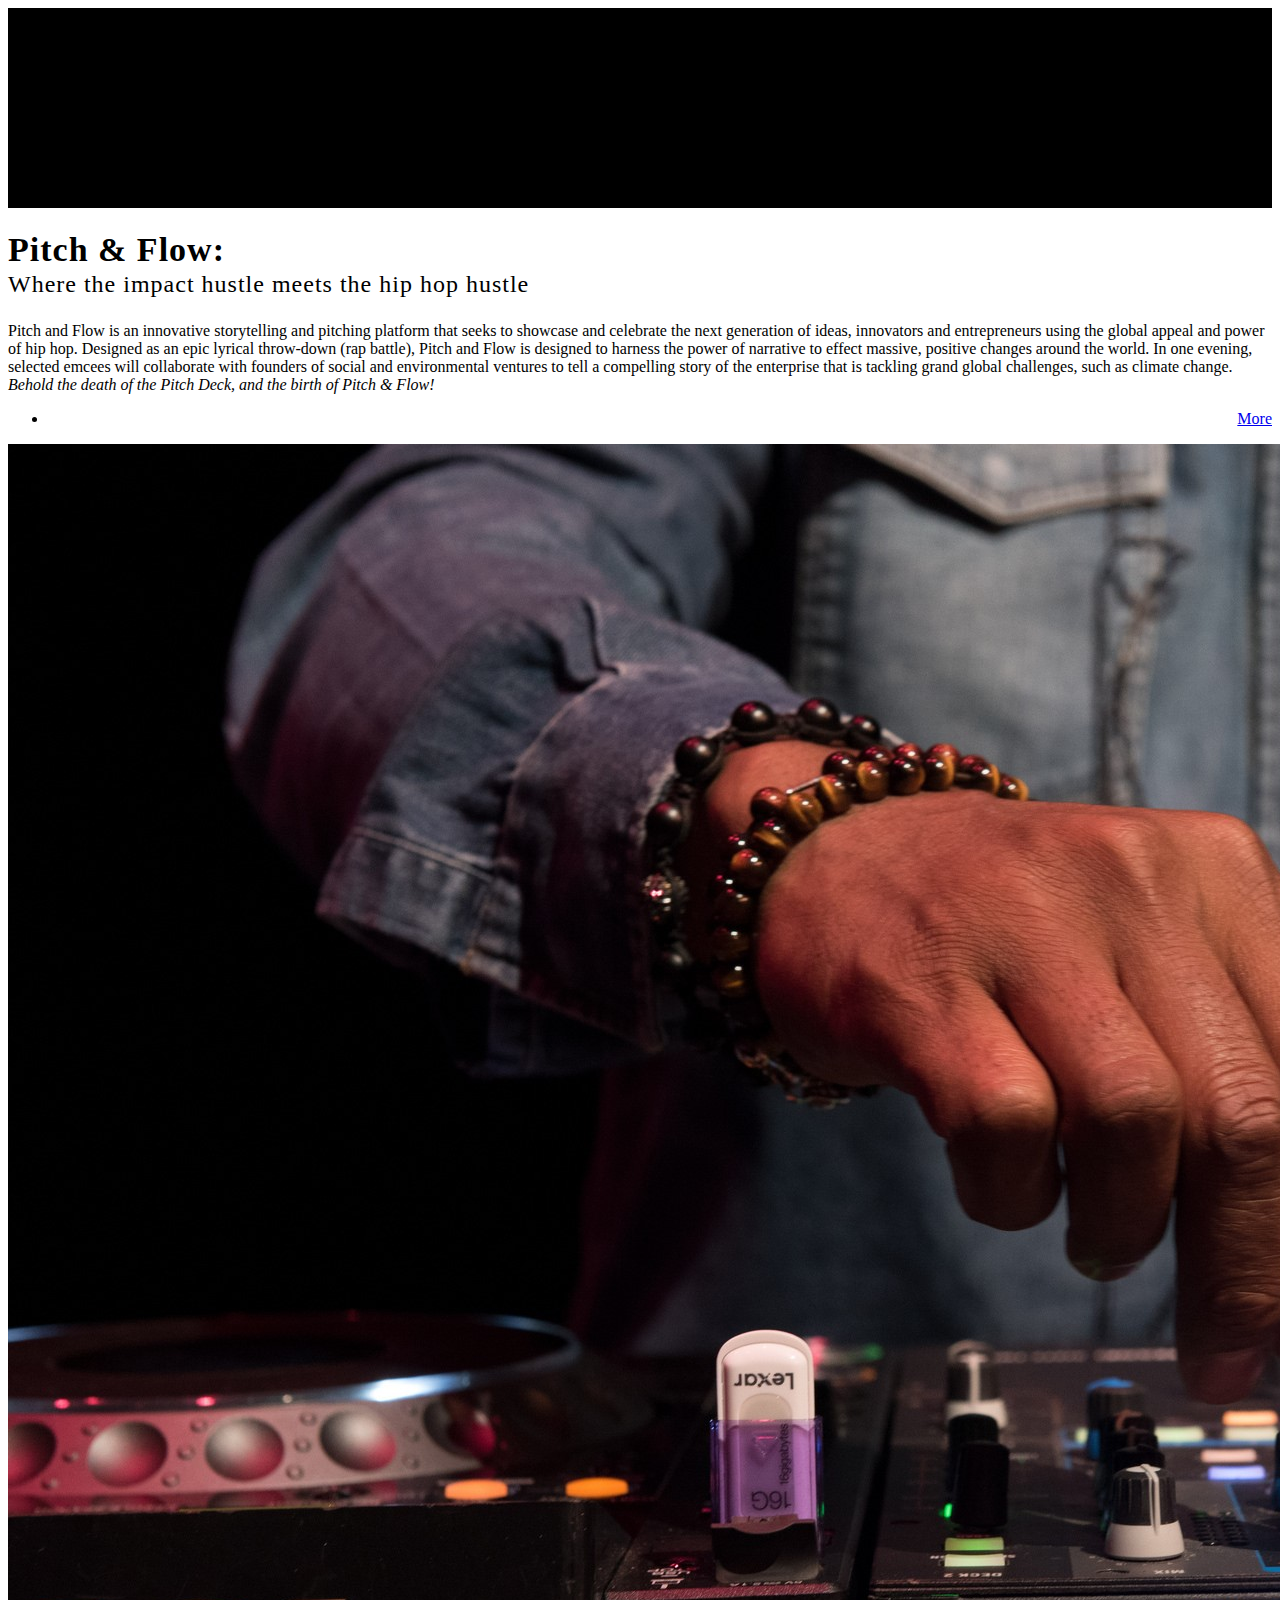
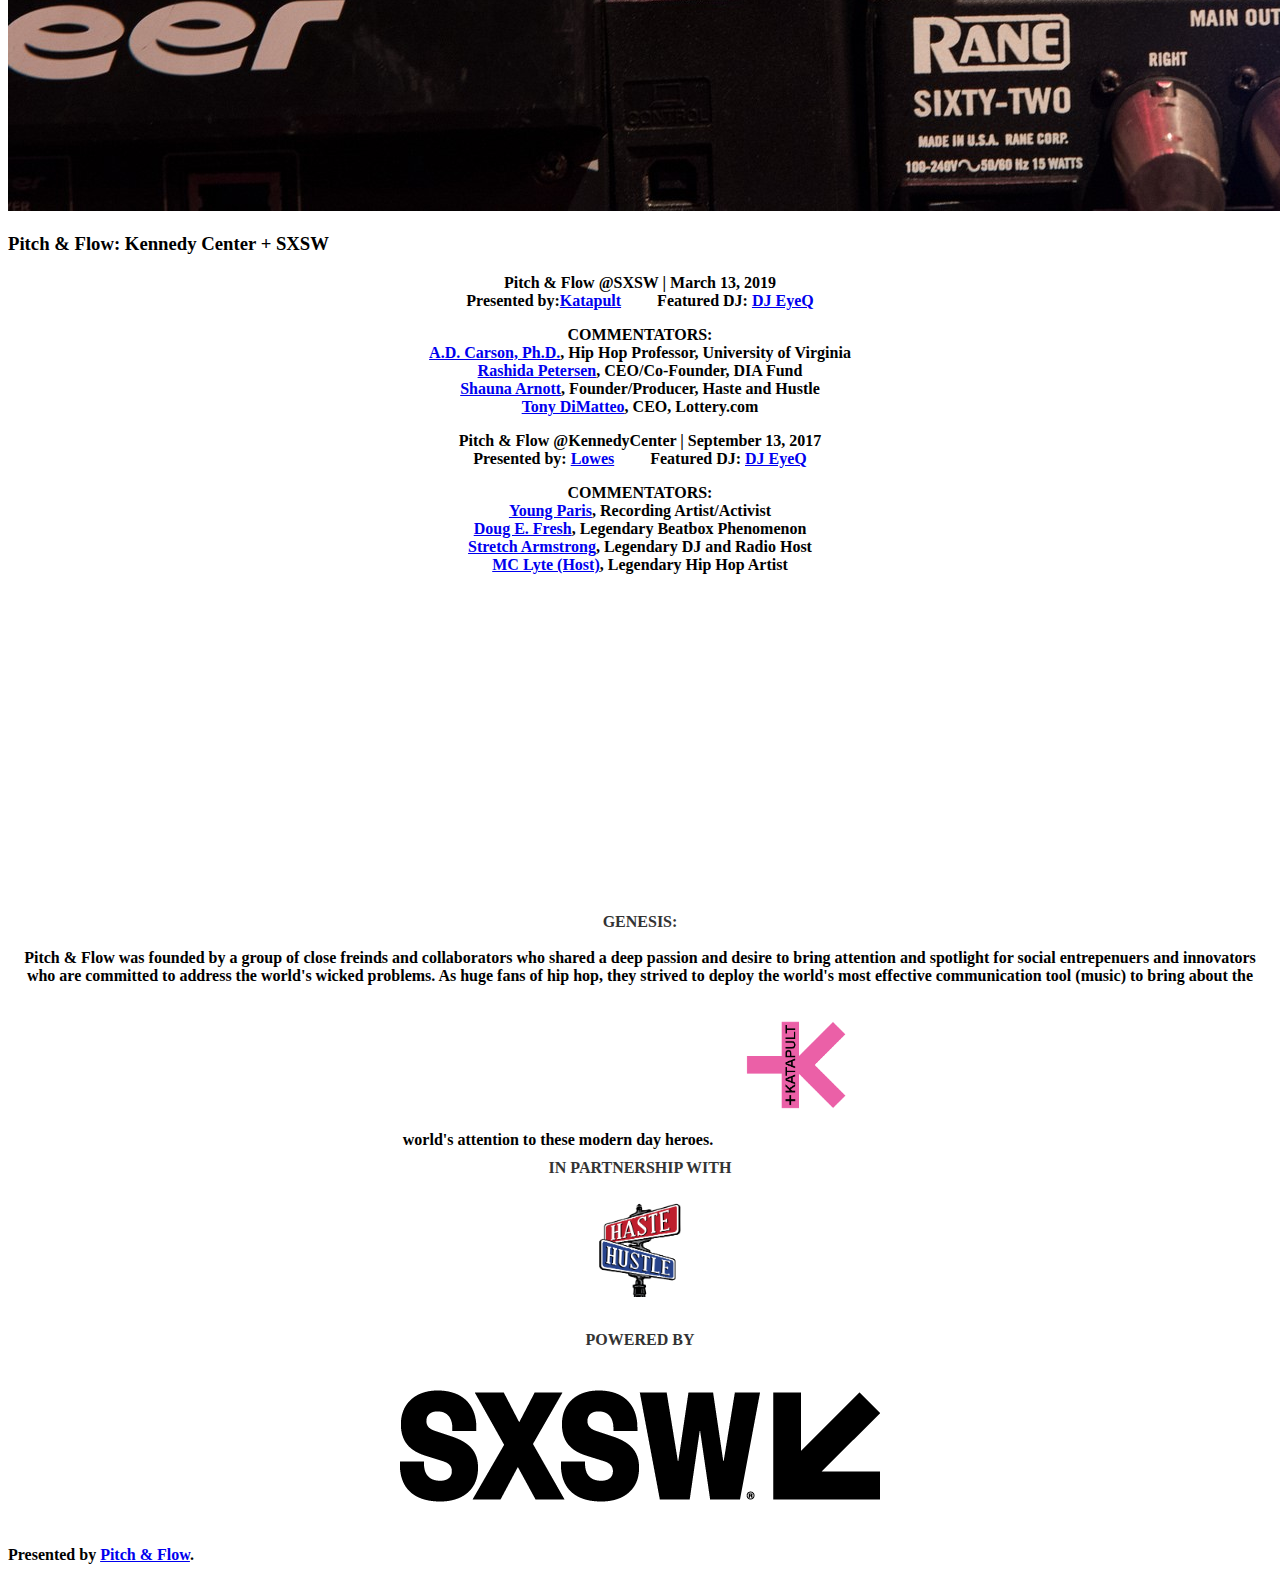
==== commit 06d155be: "Update home.html" ====
--- a/home.html
+++ b/home.html
@@ -122,7 +122,8 @@
             <!-- Panel (Spotlight) -->
               <section class="panel">
                 <div class="content span-3" style="background: white !important;margin: 0 auto; text-align: center;">
-                  <strong style="display:block; margin-top: 20px;color: #333333; font-weight: 600; text-transform: uppercase;">Presented by</strong>
+                  <strong style="display:block; margin-top: 20px;color: #333333; font-weight: 600; text-transform: uppercase;">Genesis:</strong><br/>
+                    Pitch & Flow was founded by a group of close freinds and collaborators who shared a deep passion and desire to bring attention and spotlight for social entrepenuers and innovators who are committed to address the world's wicked problems.  As huge fans of hip hop, they strived to deploy the world's most effective communication tool (music) to bring about the world's attention to these modern day heroes. 
                   <a href="http://katapult.tech/" target="_blank"><img src="./assets/images/KatapultPINK.png" alt="Katapult" style="max-width: 90%; max-height: 120px; padding: 20px;"></a>
                   <strong style="display:block; margin-top: 10px;color: #333333; font-weight: 600; text-transform: uppercase;">In partnership with</strong>
                   <a href="http://www.hasteandhustle.com/" target="_blank" title="Haste & Hustle"><img src="./assets/images/HasteHustle.png" alt="Haste & Hustle" style="max-width: 100%; max-height: 100px; padding: 20px;"></a>
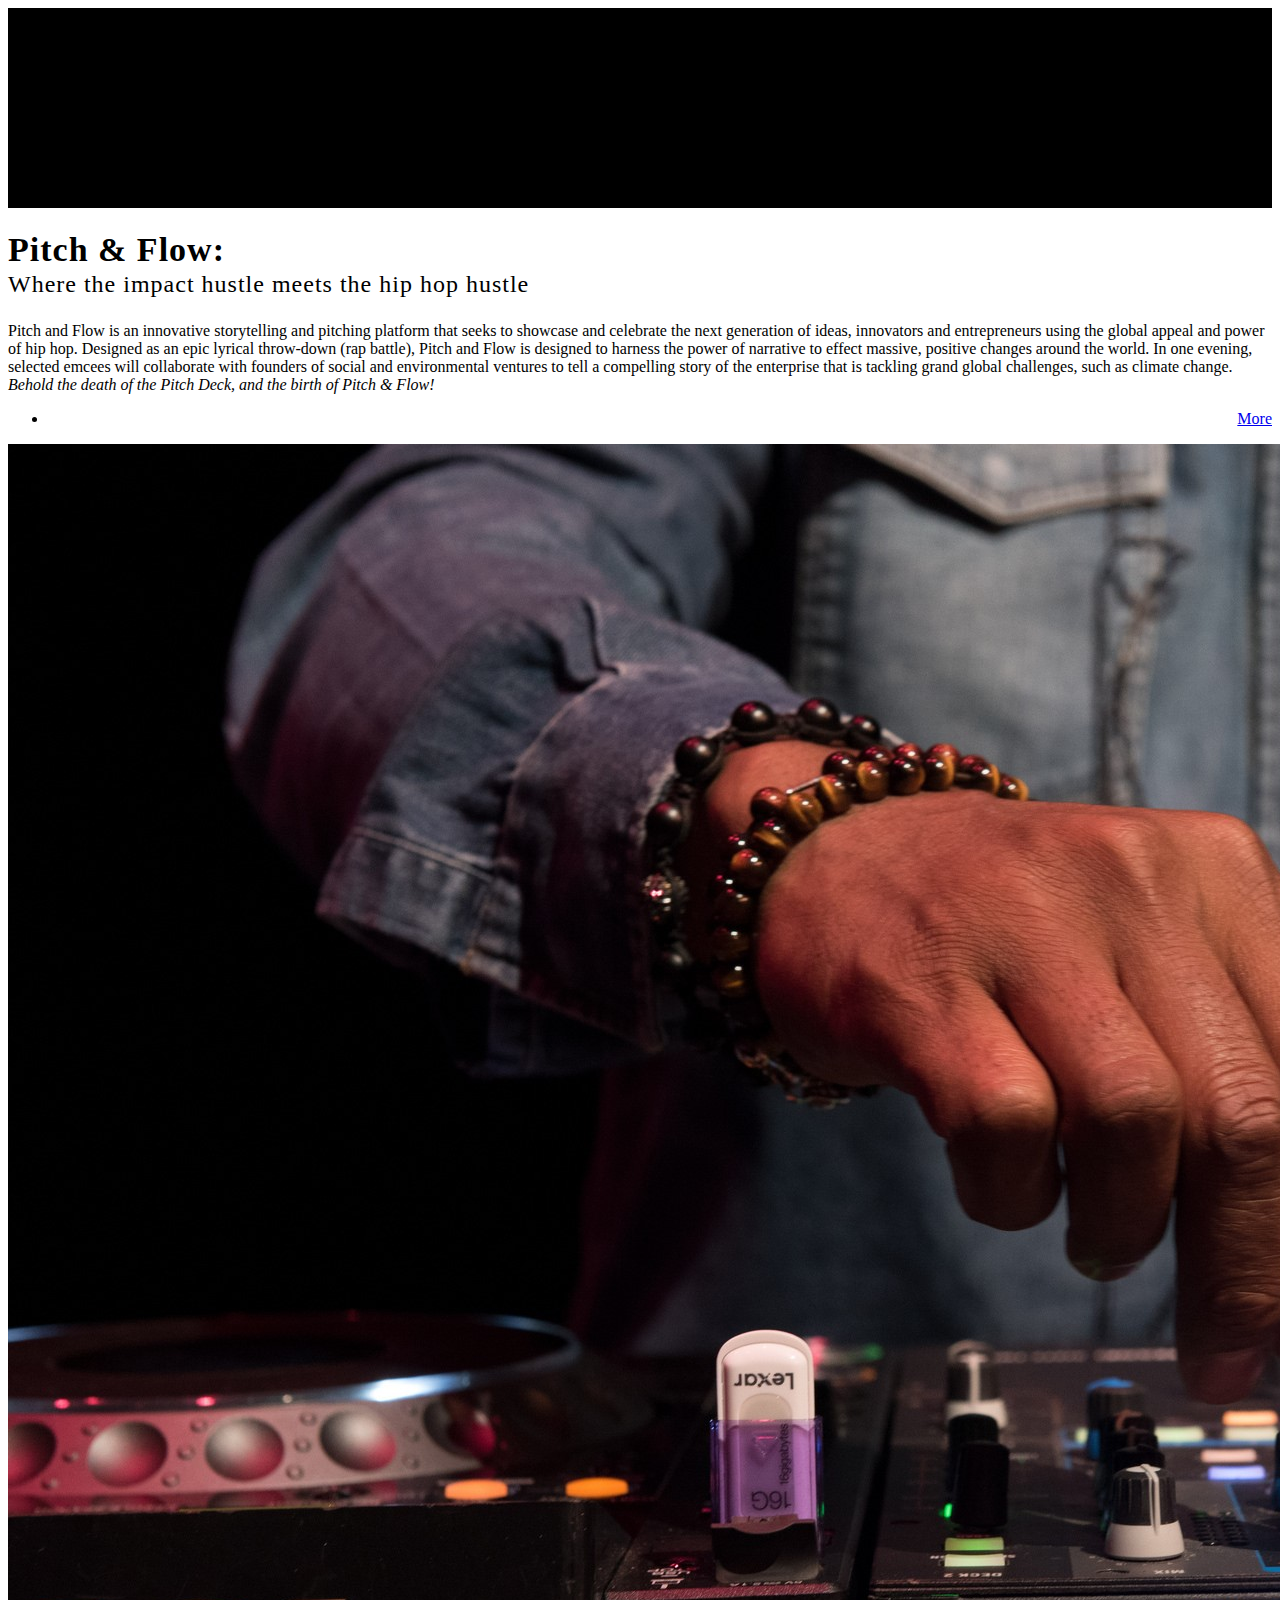
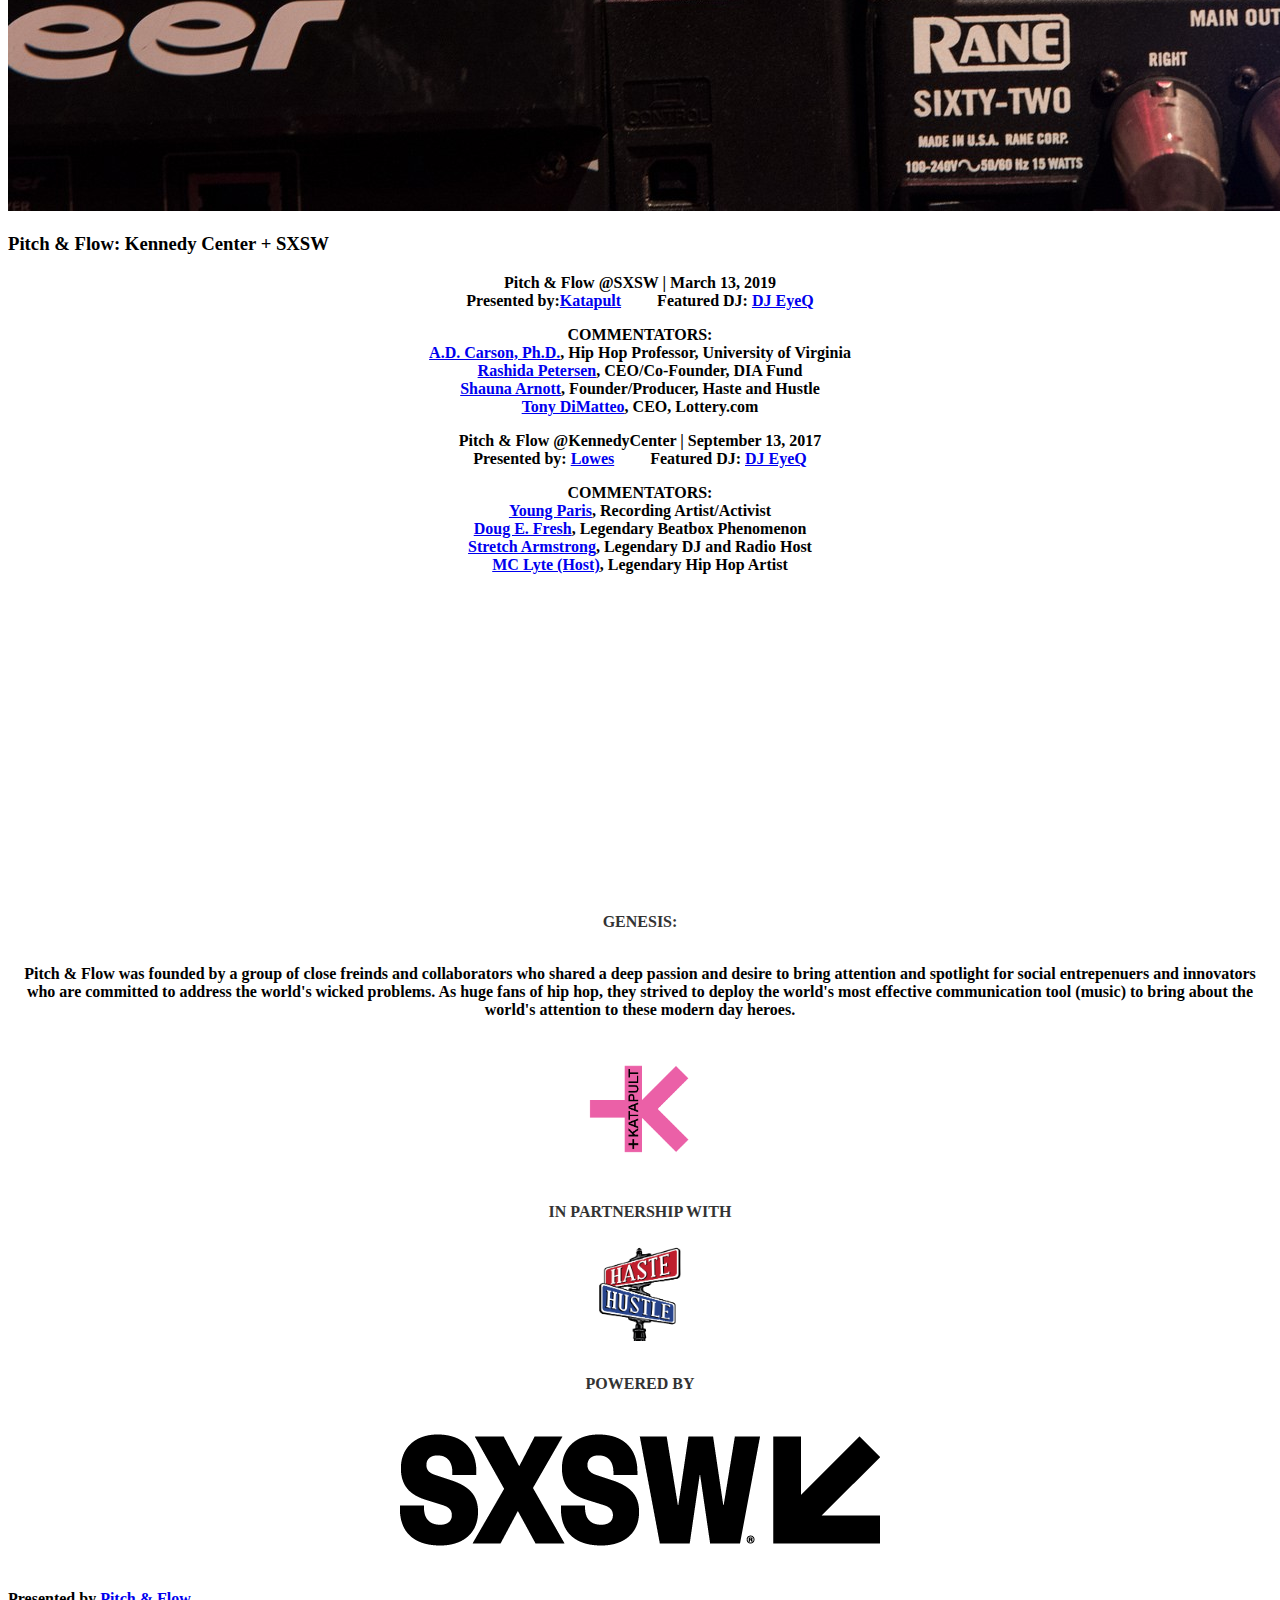
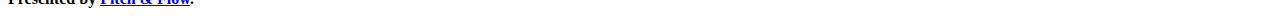
==== commit edba7c1f: "Update home.html" ====
--- a/home.html
+++ b/home.html
@@ -123,7 +123,13 @@
               <section class="panel">
                 <div class="content span-3" style="background: white !important;margin: 0 auto; text-align: center;">
                   <strong style="display:block; margin-top: 20px;color: #333333; font-weight: 600; text-transform: uppercase;">Genesis:</strong><br/>
-                    Pitch & Flow was founded by a group of close freinds and collaborators who shared a deep passion and desire to bring attention and spotlight for social entrepenuers and innovators who are committed to address the world's wicked problems.  As huge fans of hip hop, they strived to deploy the world's most effective communication tool (music) to bring about the world's attention to these modern day heroes. 
+                    
+                     <p style="margin-bottom: 10px;">Pitch & Flow was founded by a group of close freinds and collaborators who shared a deep passion and desire to bring attention and spotlight for social entrepenuers and innovators who are committed to address the world's wicked problems.  As huge fans of hip hop, they strived to deploy the world's most effective communication tool (music) to bring about the world's attention to these modern day heroes.  
+
+                    </p>
+                    
+                    
+                     
                   <a href="http://katapult.tech/" target="_blank"><img src="./assets/images/KatapultPINK.png" alt="Katapult" style="max-width: 90%; max-height: 120px; padding: 20px;"></a>
                   <strong style="display:block; margin-top: 10px;color: #333333; font-weight: 600; text-transform: uppercase;">In partnership with</strong>
                   <a href="http://www.hasteandhustle.com/" target="_blank" title="Haste & Hustle"><img src="./assets/images/HasteHustle.png" alt="Haste & Hustle" style="max-width: 100%; max-height: 100px; padding: 20px;"></a>
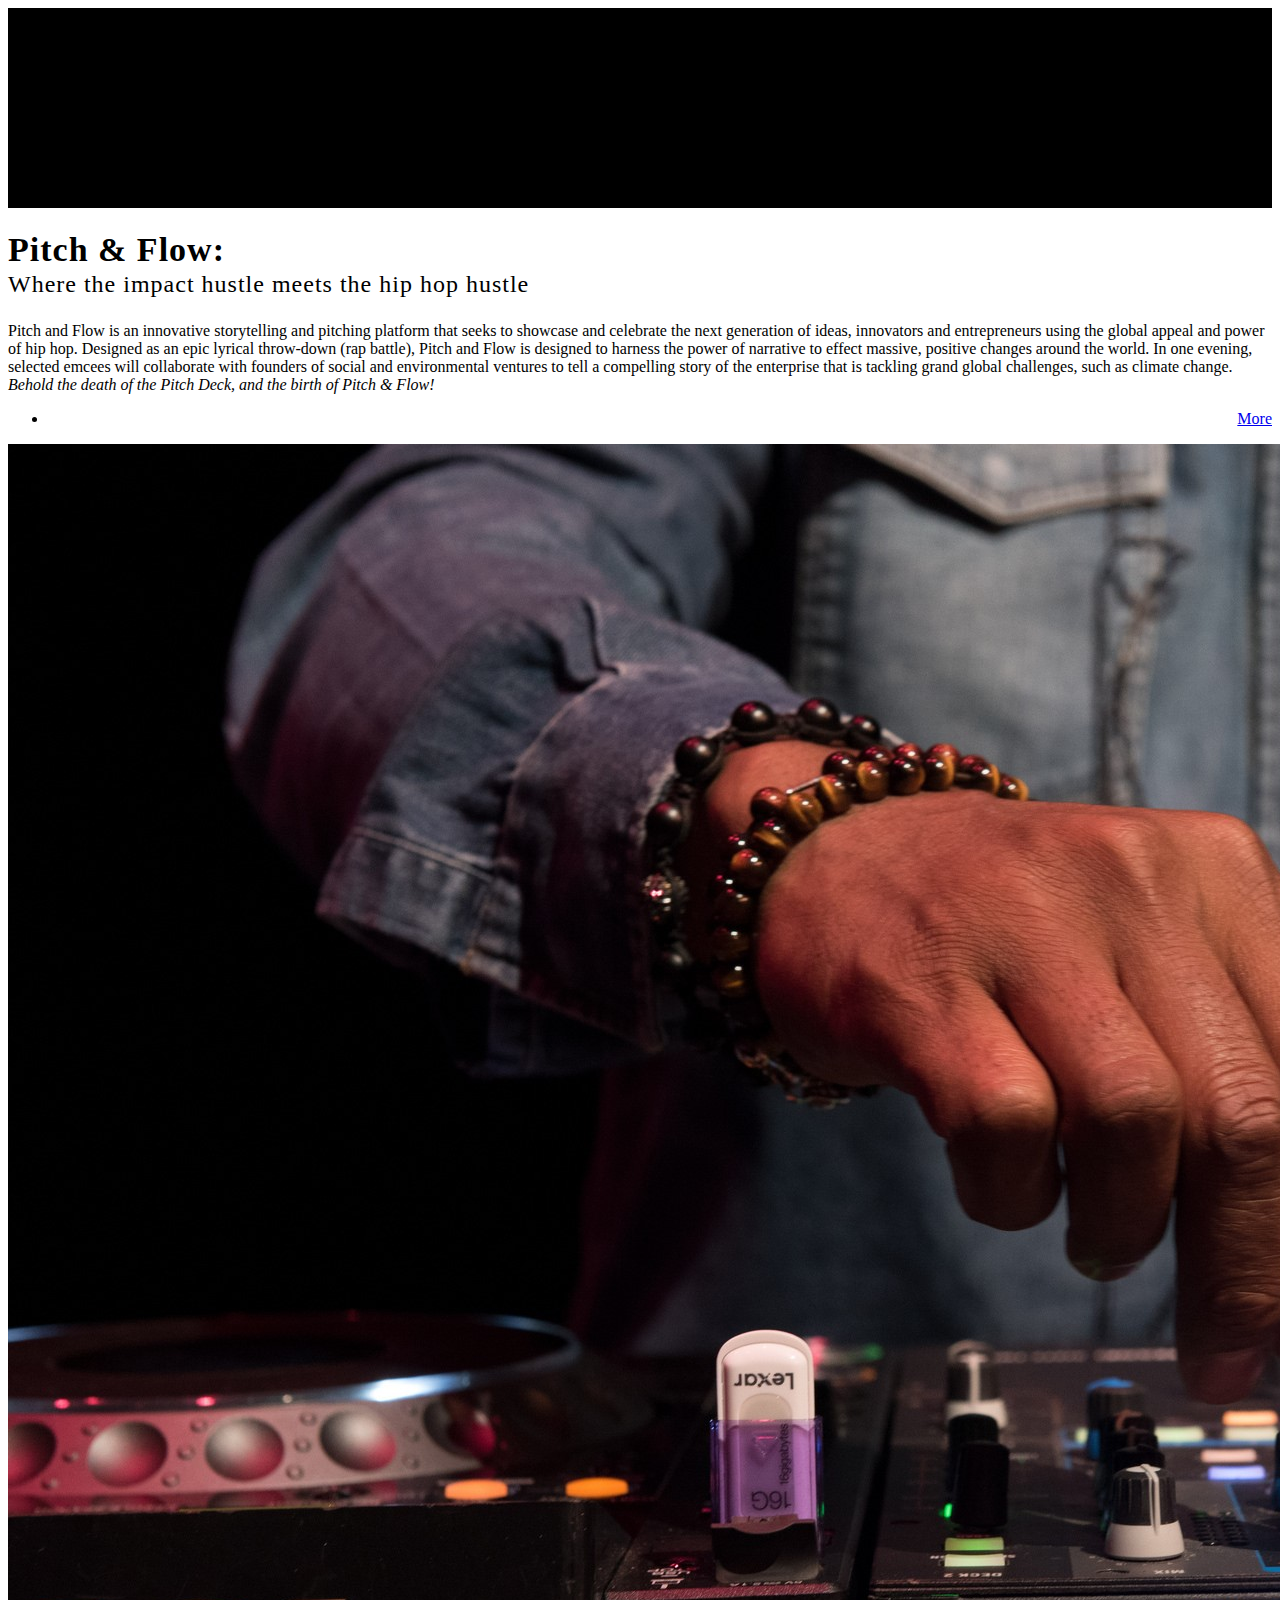
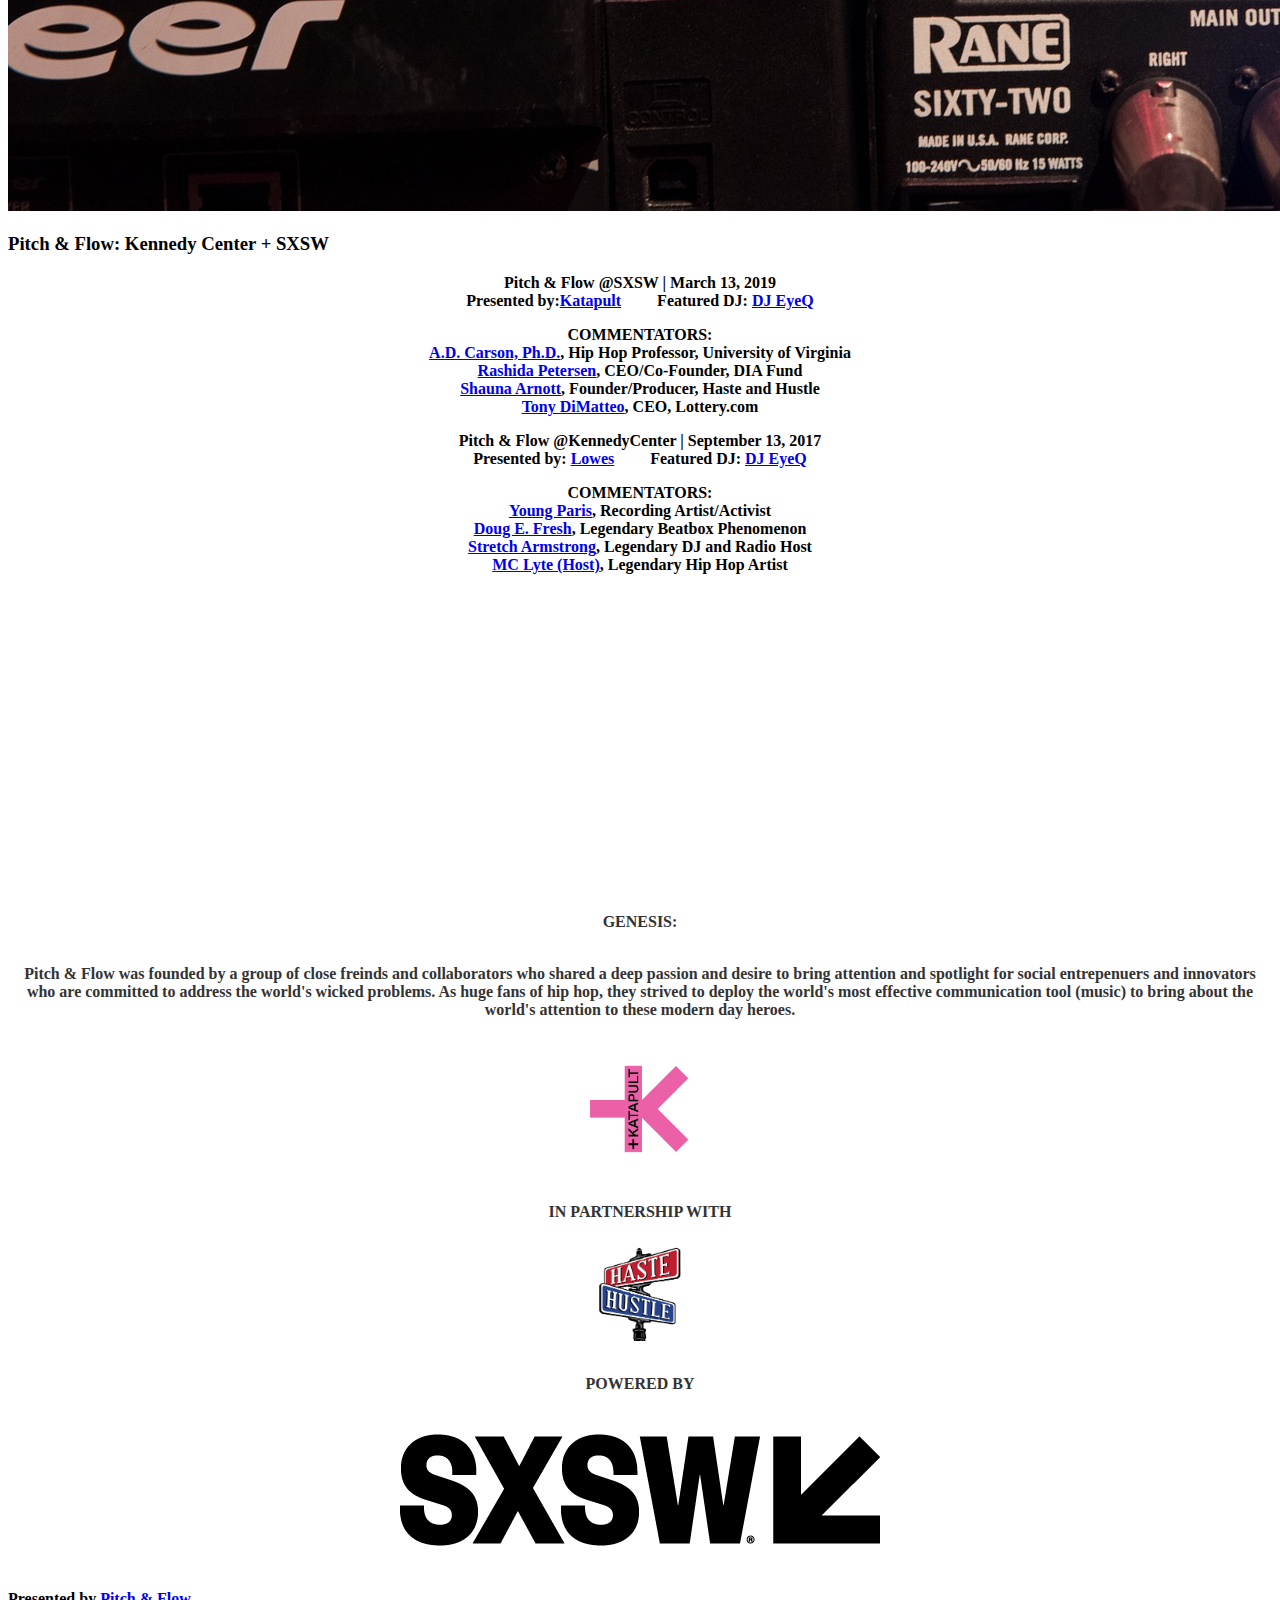
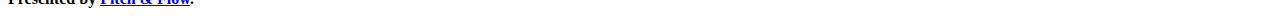
==== commit 032367a5: "Update home.html" ====
--- a/home.html
+++ b/home.html
@@ -124,7 +124,7 @@
                 <div class="content span-3" style="background: white !important;margin: 0 auto; text-align: center;">
                   <strong style="display:block; margin-top: 20px;color: #333333; font-weight: 600; text-transform: uppercase;">Genesis:</strong><br/>
                     
-                     <p style="margin-bottom: 10px;">Pitch & Flow was founded by a group of close freinds and collaborators who shared a deep passion and desire to bring attention and spotlight for social entrepenuers and innovators who are committed to address the world's wicked problems.  As huge fans of hip hop, they strived to deploy the world's most effective communication tool (music) to bring about the world's attention to these modern day heroes.  
+                     <p style="margin-bottom: 10px;color: #333333;">Pitch & Flow was founded by a group of close freinds and collaborators who shared a deep passion and desire to bring attention and spotlight for social entrepenuers and innovators who are committed to address the world's wicked problems.  As huge fans of hip hop, they strived to deploy the world's most effective communication tool (music) to bring about the world's attention to these modern day heroes.  
 
                     </p>
                     
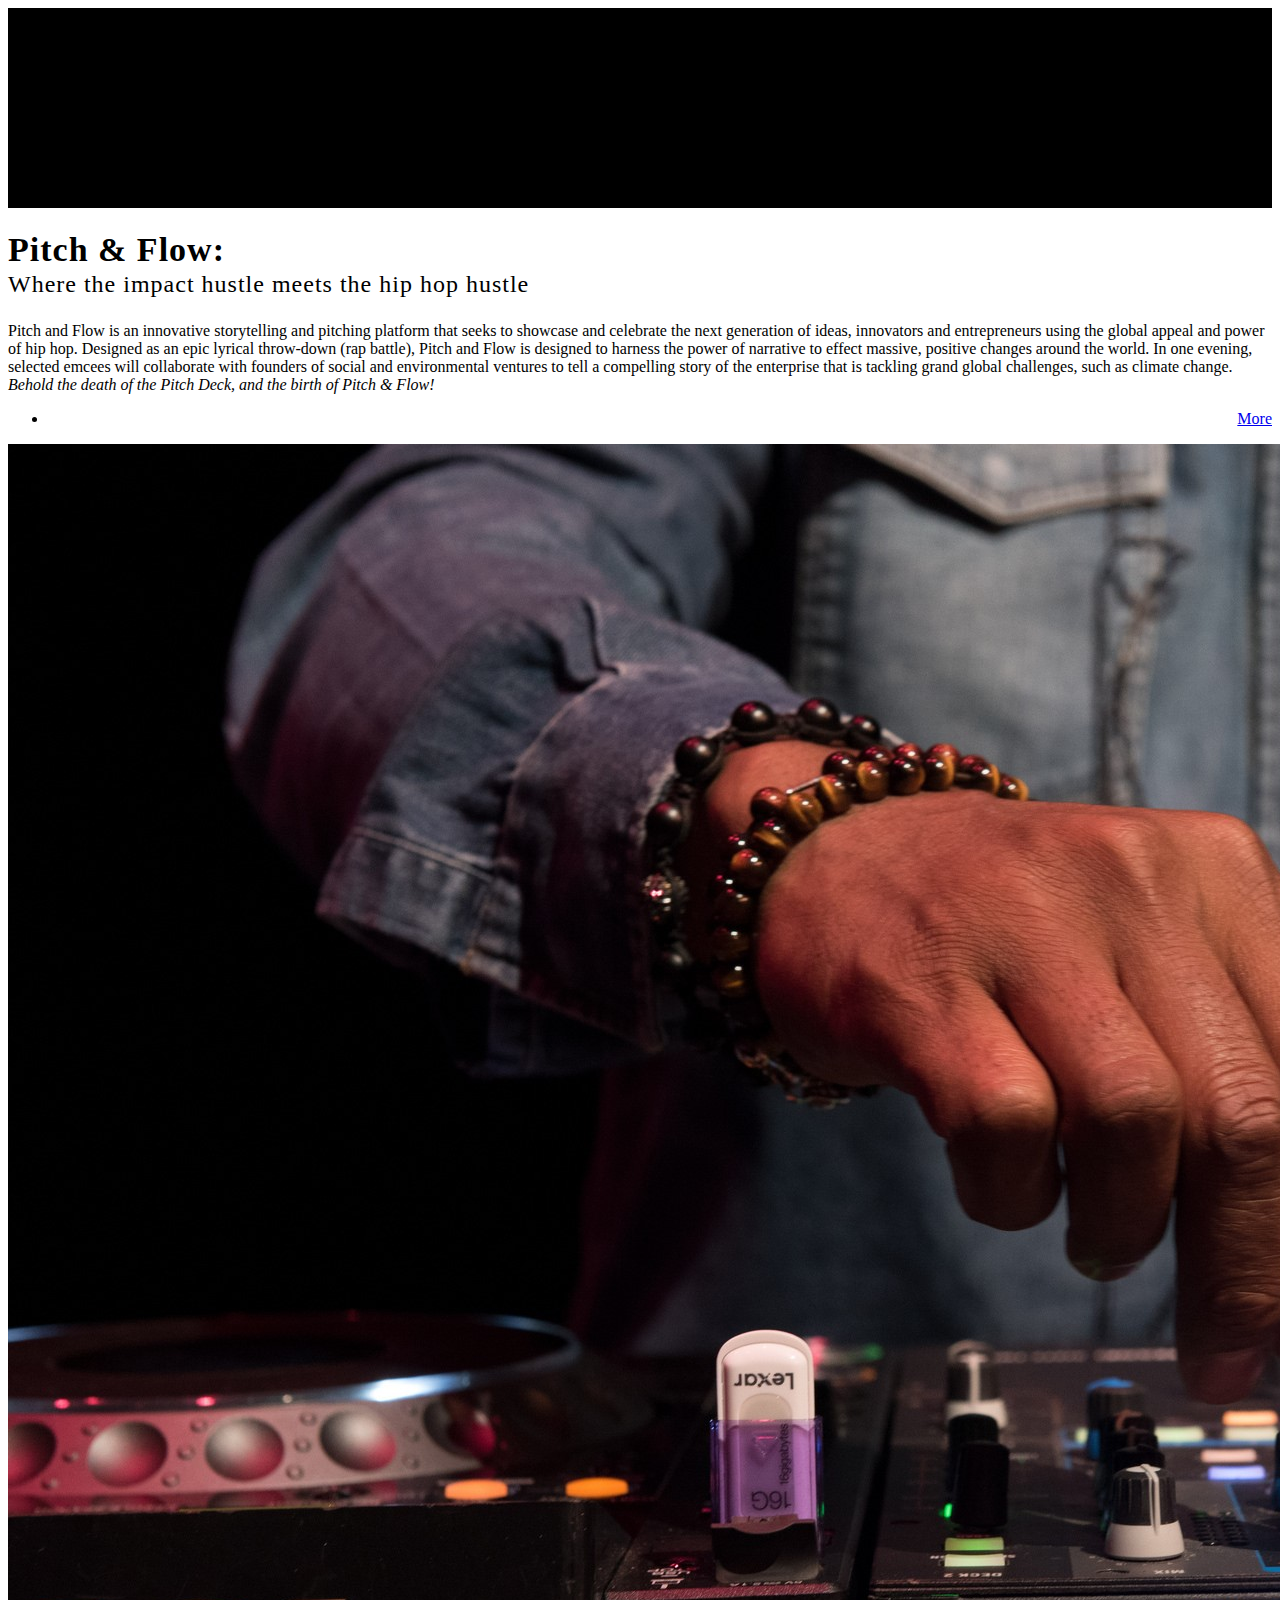
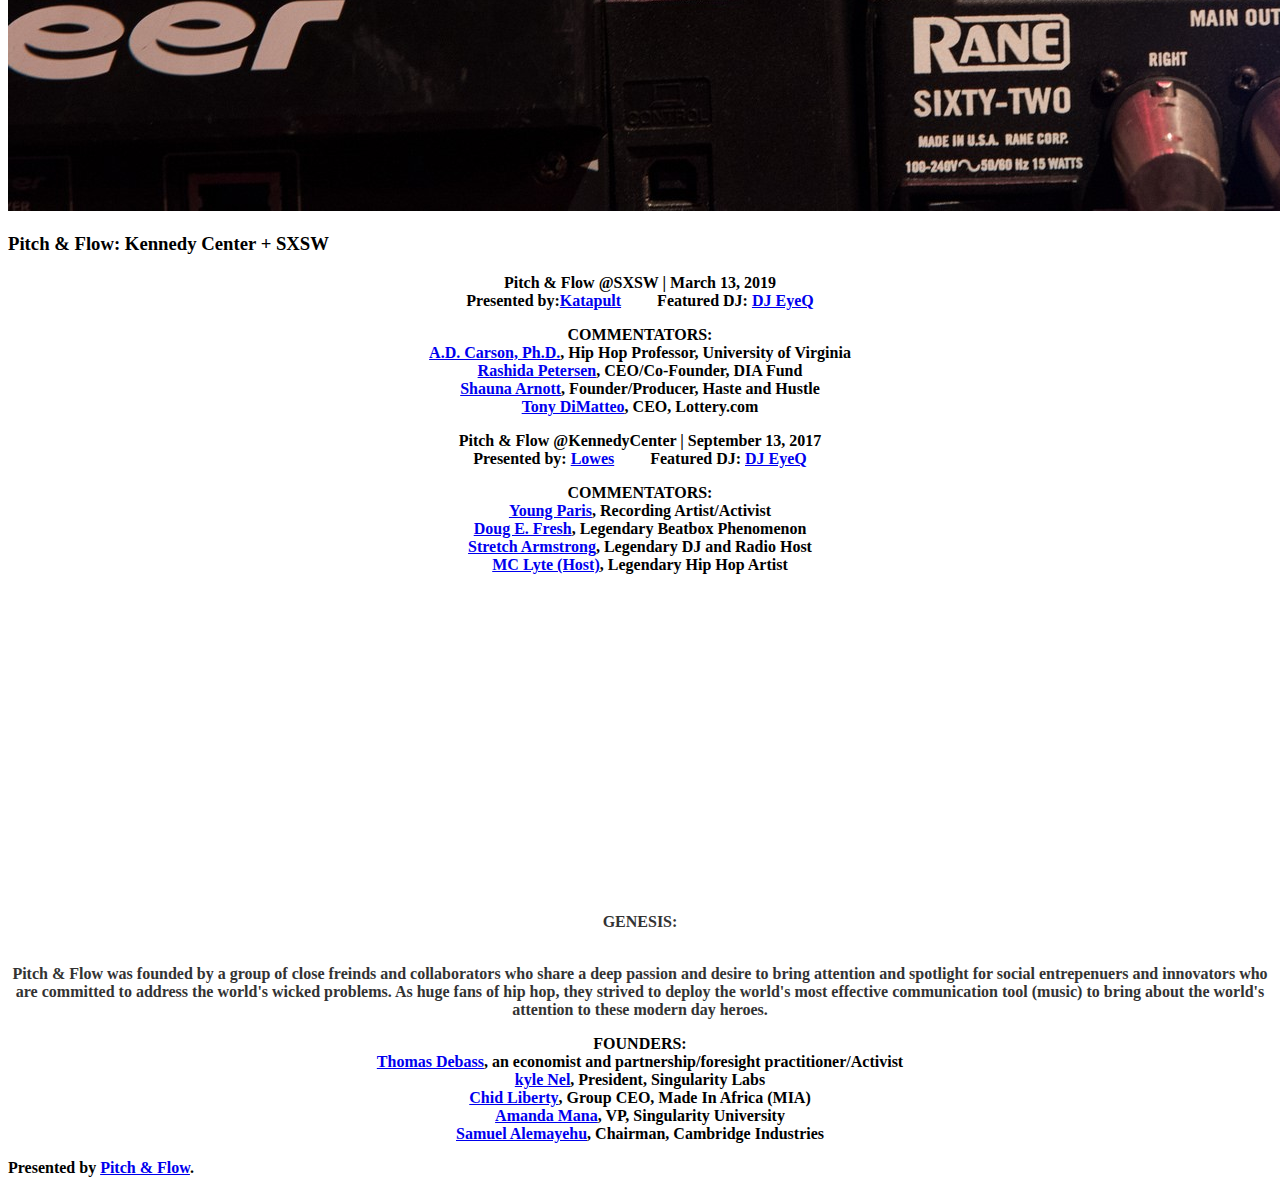
==== commit 09a06fa3: "Update home.html" ====
--- a/home.html
+++ b/home.html
@@ -124,17 +124,22 @@
                 <div class="content span-3" style="background: white !important;margin: 0 auto; text-align: center;">
                   <strong style="display:block; margin-top: 20px;color: #333333; font-weight: 600; text-transform: uppercase;">Genesis:</strong><br/>
                     
-                     <p style="margin-bottom: 10px;color: #333333;">Pitch & Flow was founded by a group of close freinds and collaborators who shared a deep passion and desire to bring attention and spotlight for social entrepenuers and innovators who are committed to address the world's wicked problems.  As huge fans of hip hop, they strived to deploy the world's most effective communication tool (music) to bring about the world's attention to these modern day heroes.  
+                     <p style="margin-bottom: 10px;color: #333333;">Pitch & Flow was founded by a group of close freinds and collaborators who share a deep passion 
+                         and desire to bring attention and spotlight for social entrepenuers and innovators who are committed to address the world's wicked problems.  
+                         As huge fans of hip hop, they strived to deploy the world's most effective communication tool (music) to bring about the world's attention 
+                         to these modern day heroes. </p>
+                        
+                    <p style="text-align: center;margin-bottom:0px;"><strong style="margin-bottom: 3px;">FOUNDERS:</strong><br/>
+                  <strong><a href="https://www.linkedin.com/in/debass/" target="_blank">Thomas Debass</a></strong>, an economist and partnership/foresight practitioner/Activist<br/>
+                  <strong><a href="https://www.linkedin.com/in/kylenel/" target="_blank">kyle Nel</a></strong>, President, Singularity Labs<br/>
+                  <strong><a href="https://www.linkedin.com/in/chid-liberty-b9296664/" target="_blank">Chid Liberty</a></strong>, Group CEO, Made In Africa (MIA)<br/>
+                  <strong><a href="https://www.linkedin.com/in/amandamanna/" target="_blank">Amanda Mana</a></strong>, VP, Singularity University</p>
+                  <strong><a href="https://www.linkedin.com/in/samuelalemayehu/" target="_blank">Samuel Alemayehu</a></strong>, Chairman, Cambridge Industries</p>
 
                     </p>
                     
                     
-                     
-                  <a href="http://katapult.tech/" target="_blank"><img src="./assets/images/KatapultPINK.png" alt="Katapult" style="max-width: 90%; max-height: 120px; padding: 20px;"></a>
-                  <strong style="display:block; margin-top: 10px;color: #333333; font-weight: 600; text-transform: uppercase;">In partnership with</strong>
-                  <a href="http://www.hasteandhustle.com/" target="_blank" title="Haste & Hustle"><img src="./assets/images/HasteHustle.png" alt="Haste & Hustle" style="max-width: 100%; max-height: 100px; padding: 20px;"></a>
-                  <strong style="display:block; margin-top: 10px;color: #333333; font-weight: 600; text-transform: uppercase;">Powered by</strong>
-                  <a href="http://www.sxsw.com" target="_blank"><img src="./assets/images/sxsw.png" alt="SXSW" style="max-width: 40%; max-height: 130px; padding: 2.5%;"></a>
+                    
                                  </div>
                  
               </section>
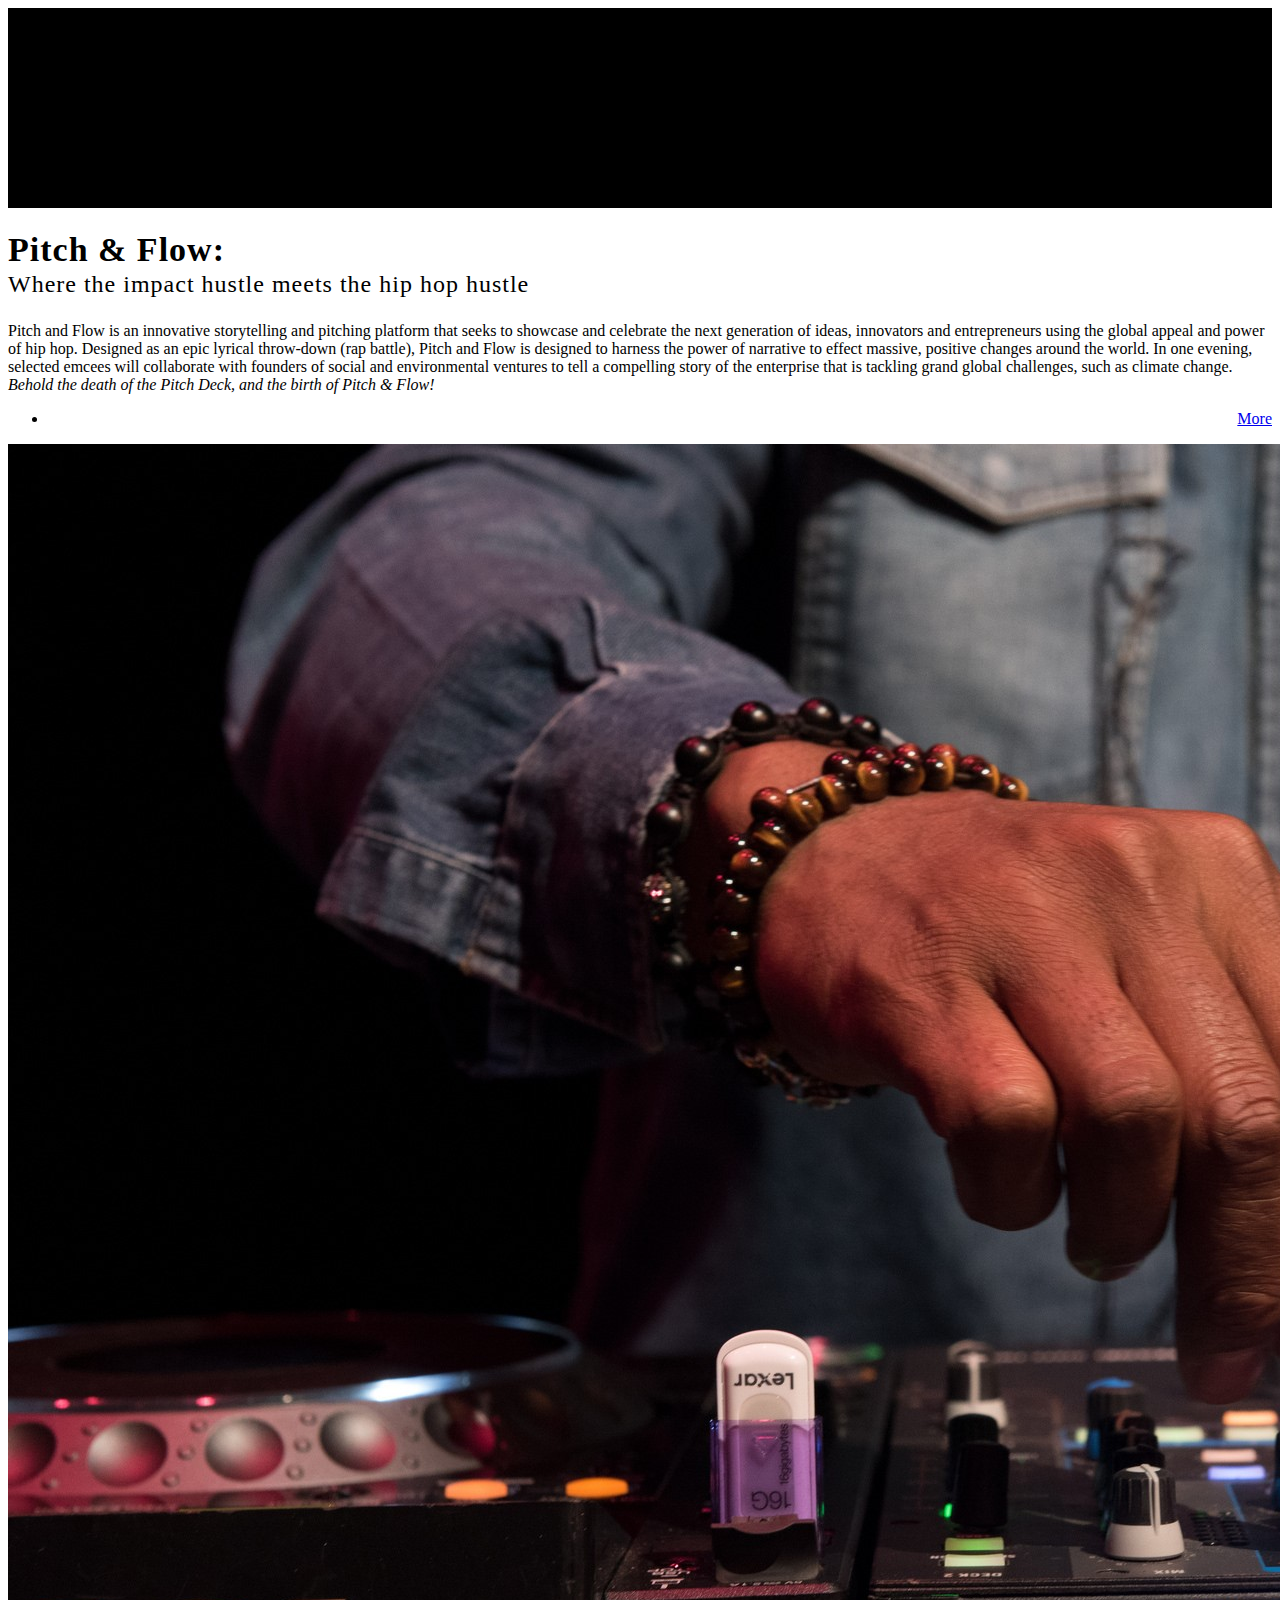
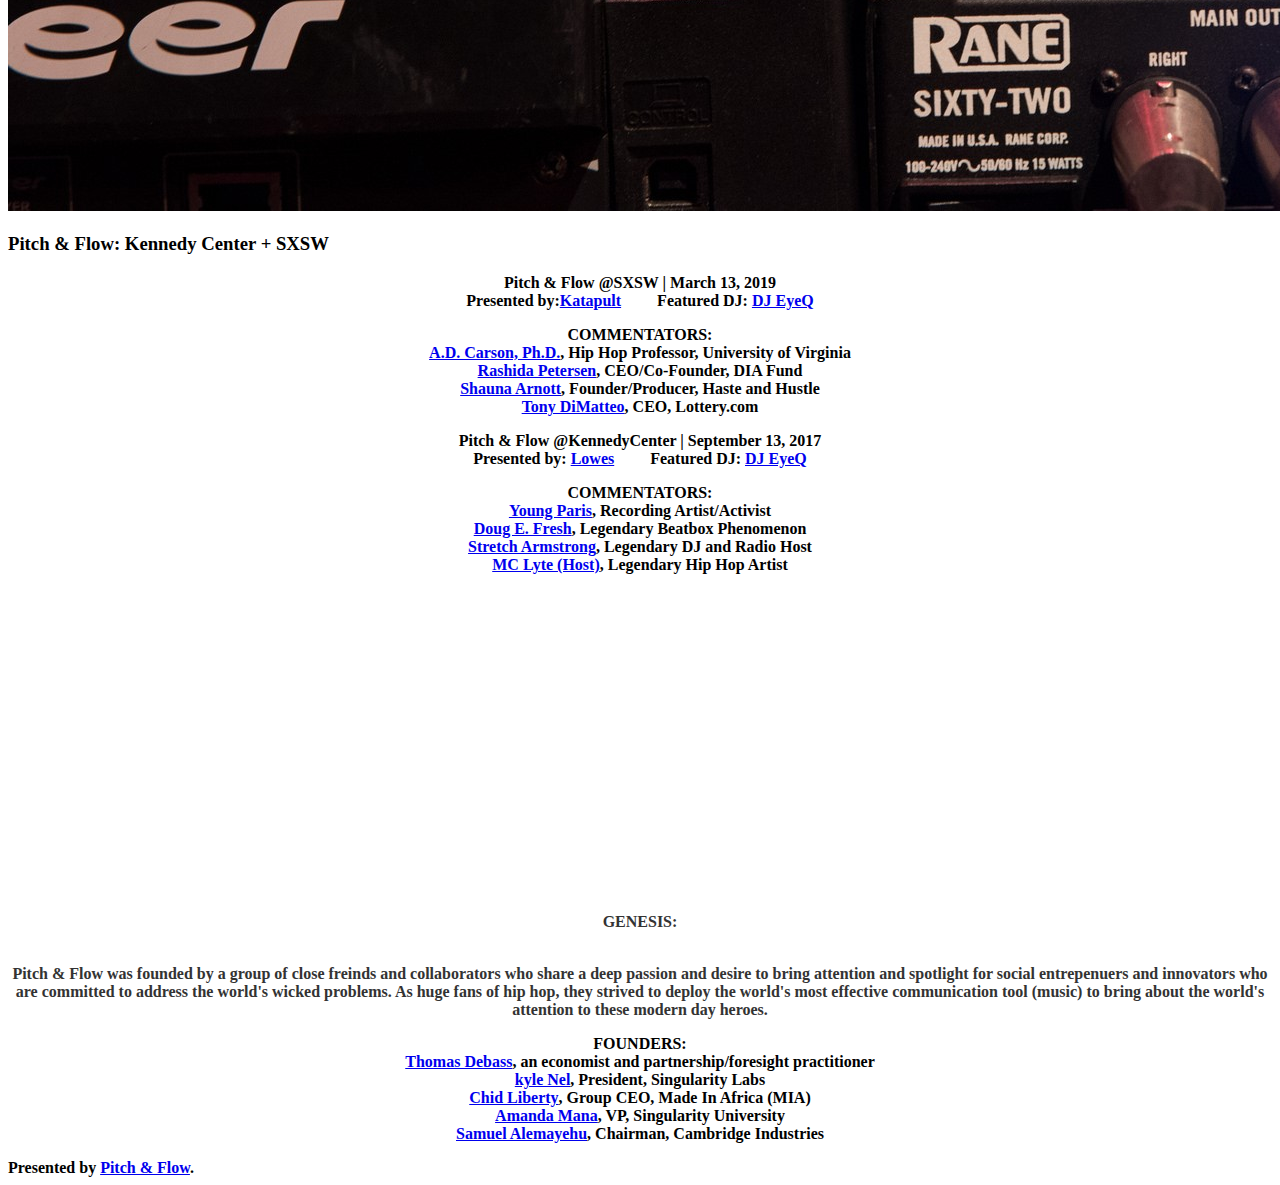
==== commit ec125109: "Update home.html" ====
--- a/home.html
+++ b/home.html
@@ -130,7 +130,7 @@
                          to these modern day heroes. </p>
                         
                     <p style="text-align: center;margin-bottom:0px;"><strong style="margin-bottom: 3px;">FOUNDERS:</strong><br/>
-                  <strong><a href="https://www.linkedin.com/in/debass/" target="_blank">Thomas Debass</a></strong>, an economist and partnership/foresight practitioner/Activist<br/>
+                  <strong><a href="https://www.linkedin.com/in/debass/" target="_blank">Thomas Debass</a></strong>, an economist and partnership/foresight practitioner<br/>
                   <strong><a href="https://www.linkedin.com/in/kylenel/" target="_blank">kyle Nel</a></strong>, President, Singularity Labs<br/>
                   <strong><a href="https://www.linkedin.com/in/chid-liberty-b9296664/" target="_blank">Chid Liberty</a></strong>, Group CEO, Made In Africa (MIA)<br/>
                   <strong><a href="https://www.linkedin.com/in/amandamanna/" target="_blank">Amanda Mana</a></strong>, VP, Singularity University</p>
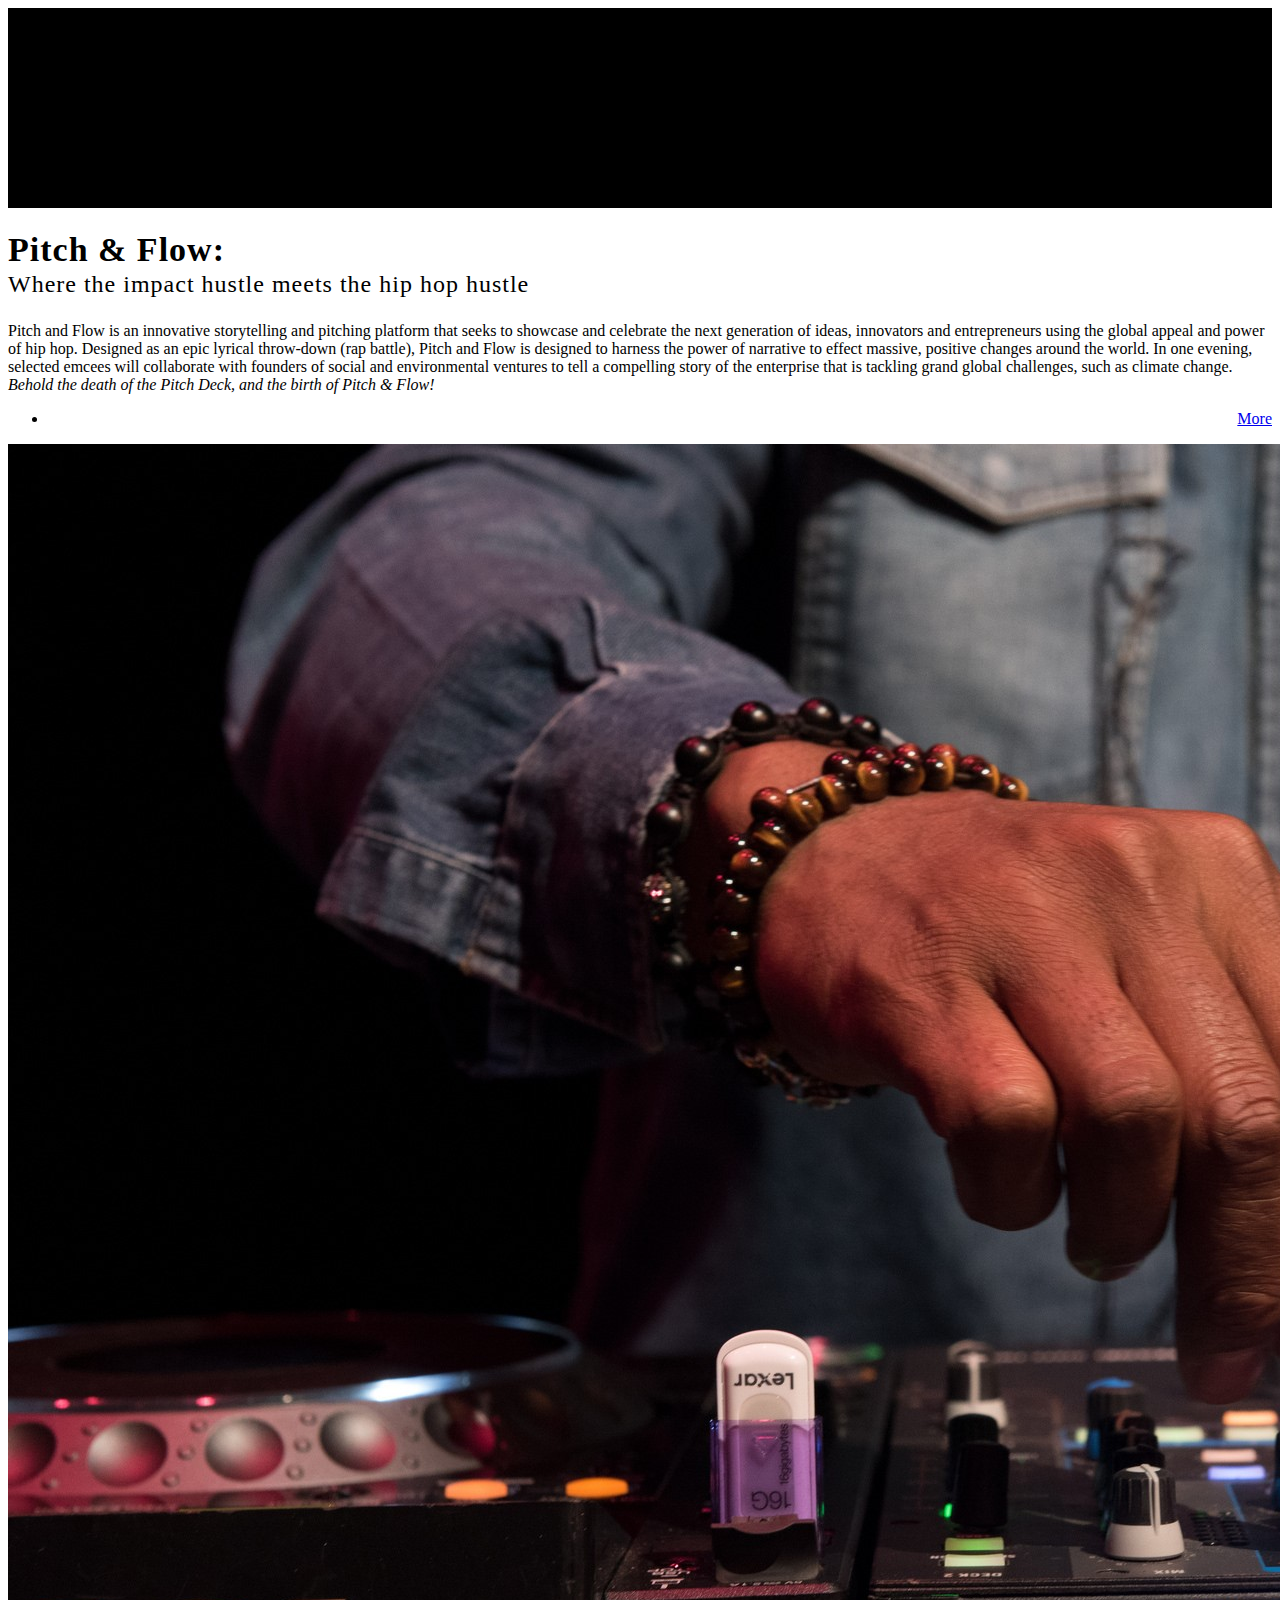
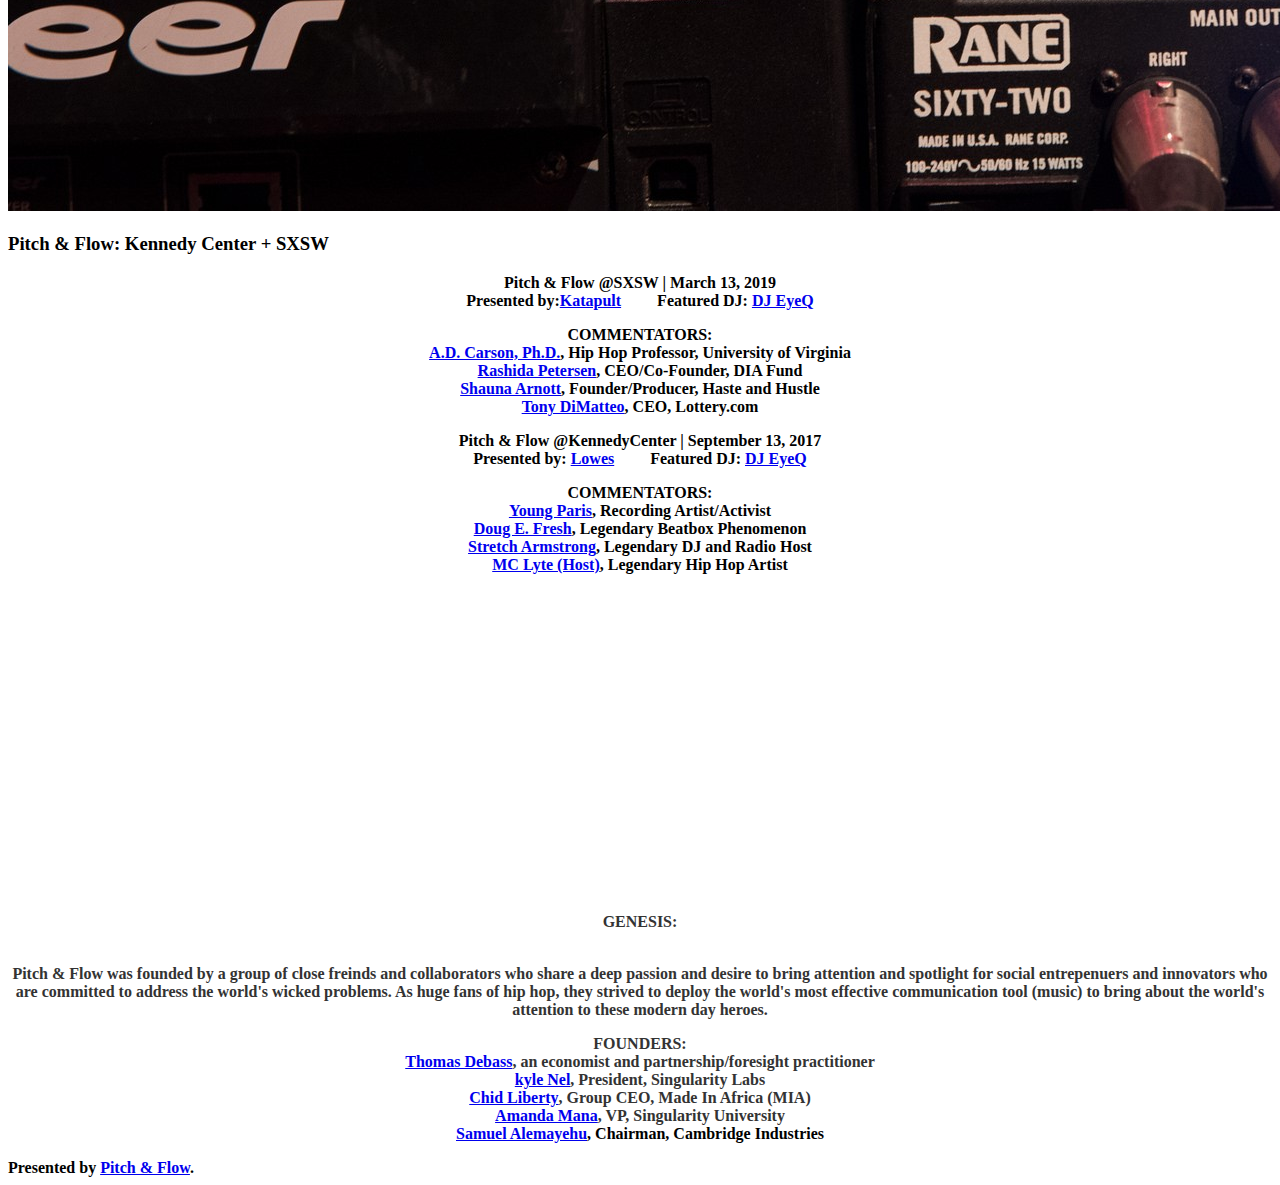
==== commit 65d03372: "Update home.html" ====
--- a/home.html
+++ b/home.html
@@ -129,7 +129,7 @@
                          As huge fans of hip hop, they strived to deploy the world's most effective communication tool (music) to bring about the world's attention 
                          to these modern day heroes. </p>
                         
-                    <p style="text-align: center;margin-bottom:0px;"><strong style="margin-bottom: 3px;">FOUNDERS:</strong><br/>
+                    <p style="text-align: center;margin-bottom:0px;color: #333333;"><strong style="margin-bottom: 3px;">FOUNDERS:</strong><br/>
                   <strong><a href="https://www.linkedin.com/in/debass/" target="_blank">Thomas Debass</a></strong>, an economist and partnership/foresight practitioner<br/>
                   <strong><a href="https://www.linkedin.com/in/kylenel/" target="_blank">kyle Nel</a></strong>, President, Singularity Labs<br/>
                   <strong><a href="https://www.linkedin.com/in/chid-liberty-b9296664/" target="_blank">Chid Liberty</a></strong>, Group CEO, Made In Africa (MIA)<br/>
